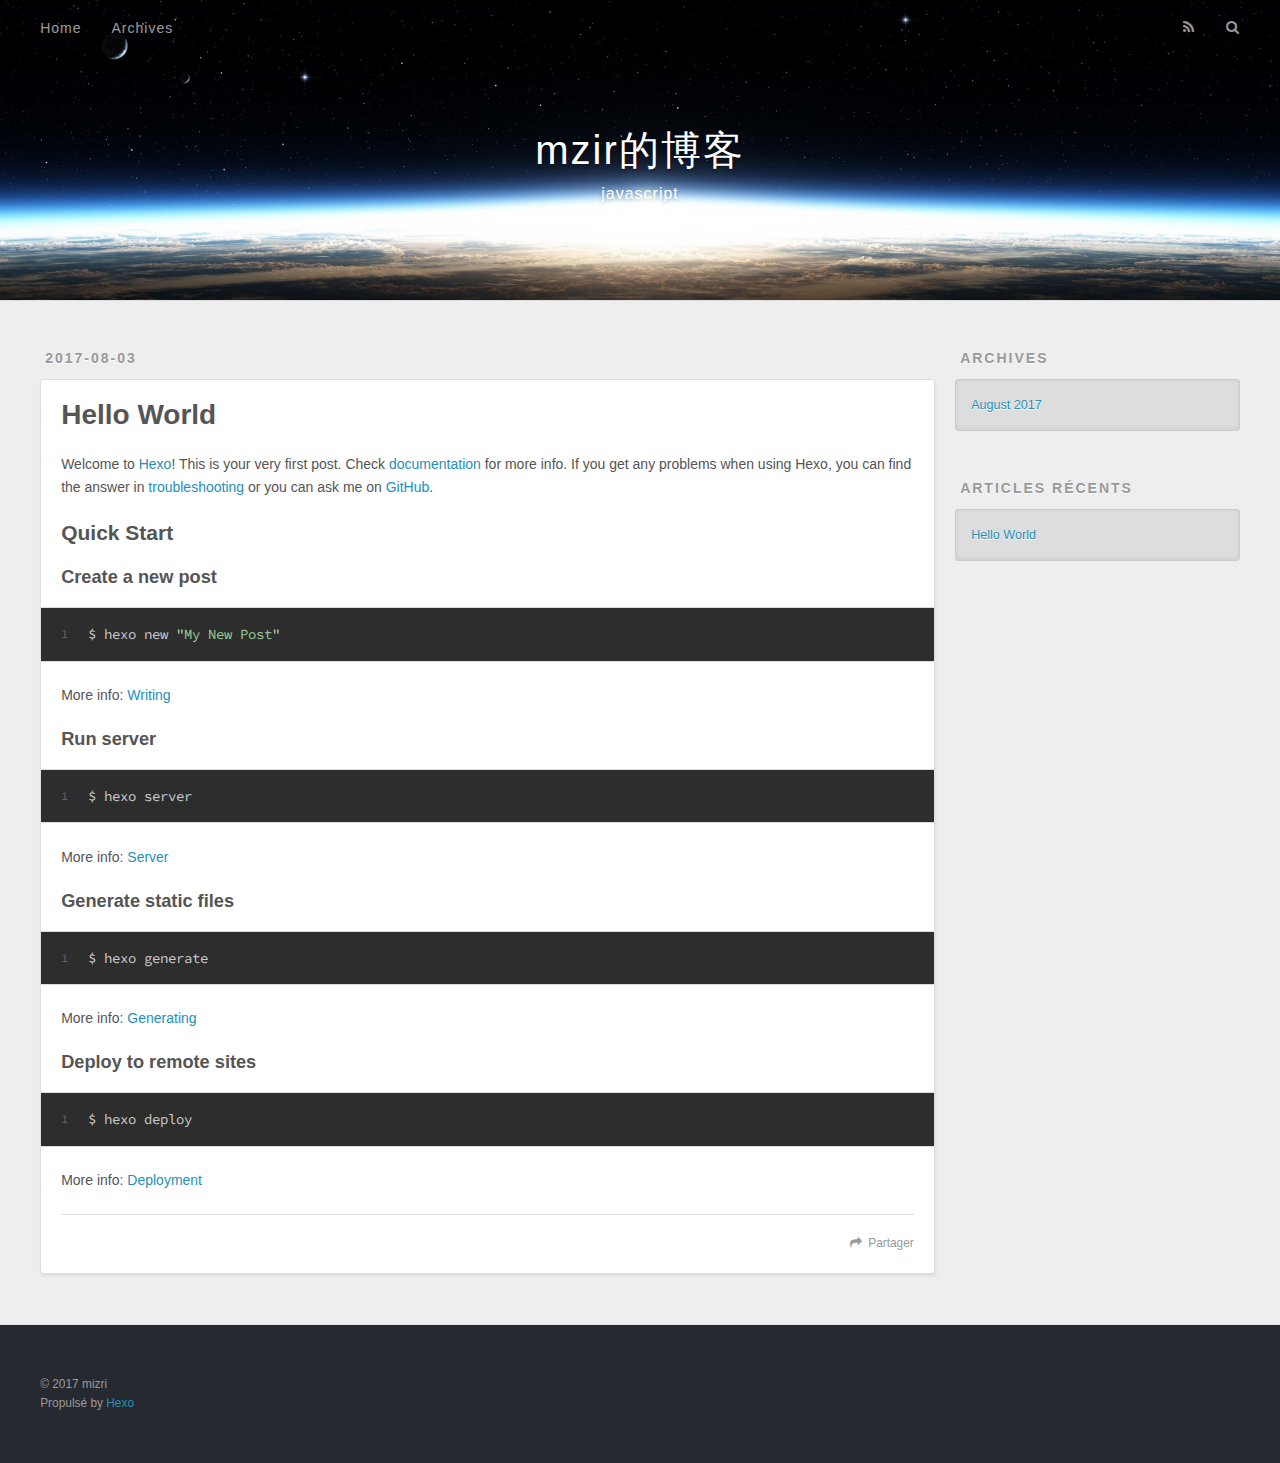
==== index.html @ 20a0f7bb "Site updated: 2017-08-03 16:33:37" ====
<!DOCTYPE html>
<html>
<head>
  <meta charset="utf-8">
  
  <title>mzir的博客</title>
  <meta name="viewport" content="width=device-width, initial-scale=1, maximum-scale=1">
  <meta name="description" content="html javascript css">
<meta property="og:type" content="website">
<meta property="og:title" content="mzir的博客">
<meta property="og:url" content="http://yoursite.com/index.html">
<meta property="og:site_name" content="mzir的博客">
<meta property="og:description" content="html javascript css">
<meta name="twitter:card" content="summary">
<meta name="twitter:title" content="mzir的博客">
<meta name="twitter:description" content="html javascript css">
  
    <link rel="alternate" href="/atom.xml" title="mzir的博客" type="application/atom+xml">
  
  
    <link rel="icon" href="/favicon.png">
  
  
    <link href="//fonts.googleapis.com/css?family=Source+Code+Pro" rel="stylesheet" type="text/css">
  
  <link rel="stylesheet" href="/css/style.css">
  

</head>

<body>
  <div id="container">
    <div id="wrap">
      <header id="header">
  <div id="banner"></div>
  <div id="header-outer" class="outer">
    <div id="header-title" class="inner">
      <h1 id="logo-wrap">
        <a href="/" id="logo">mzir的博客</a>
      </h1>
      
        <h2 id="subtitle-wrap">
          <a href="/" id="subtitle">javascript</a>
        </h2>
      
    </div>
    <div id="header-inner" class="inner">
      <nav id="main-nav">
        <a id="main-nav-toggle" class="nav-icon"></a>
        
          <a class="main-nav-link" href="/">Home</a>
        
          <a class="main-nav-link" href="/archives">Archives</a>
        
      </nav>
      <nav id="sub-nav">
        
          <a id="nav-rss-link" class="nav-icon" href="/atom.xml" title="Flux RSS"></a>
        
        <a id="nav-search-btn" class="nav-icon" title="Rechercher"></a>
      </nav>
      <div id="search-form-wrap">
        <form action="//google.com/search" method="get" accept-charset="UTF-8" class="search-form"><input type="search" name="q" class="search-form-input" placeholder="Search"><button type="submit" class="search-form-submit">&#xF002;</button><input type="hidden" name="sitesearch" value="http://yoursite.com"></form>
      </div>
    </div>
  </div>
</header>
      <div class="outer">
        <section id="main">
  
    <article id="post-hello-world" class="article article-type-post" itemscope itemprop="blogPost">
  <div class="article-meta">
    <a href="/2017/08/03/hello-world/" class="article-date">
  <time datetime="2017-08-03T08:25:22.840Z" itemprop="datePublished">2017-08-03</time>
</a>
    
  </div>
  <div class="article-inner">
    
    
      <header class="article-header">
        
  
    <h1 itemprop="name">
      <a class="article-title" href="/2017/08/03/hello-world/">Hello World</a>
    </h1>
  

      </header>
    
    <div class="article-entry" itemprop="articleBody">
      
        <p>Welcome to <a href="https://hexo.io/" target="_blank" rel="external">Hexo</a>! This is your very first post. Check <a href="https://hexo.io/docs/" target="_blank" rel="external">documentation</a> for more info. If you get any problems when using Hexo, you can find the answer in <a href="https://hexo.io/docs/troubleshooting.html" target="_blank" rel="external">troubleshooting</a> or you can ask me on <a href="https://github.com/hexojs/hexo/issues" target="_blank" rel="external">GitHub</a>.</p>
<h2 id="Quick-Start"><a href="#Quick-Start" class="headerlink" title="Quick Start"></a>Quick Start</h2><h3 id="Create-a-new-post"><a href="#Create-a-new-post" class="headerlink" title="Create a new post"></a>Create a new post</h3><figure class="highlight bash"><table><tr><td class="gutter"><pre><div class="line">1</div></pre></td><td class="code"><pre><div class="line">$ hexo new <span class="string">"My New Post"</span></div></pre></td></tr></table></figure>
<p>More info: <a href="https://hexo.io/docs/writing.html" target="_blank" rel="external">Writing</a></p>
<h3 id="Run-server"><a href="#Run-server" class="headerlink" title="Run server"></a>Run server</h3><figure class="highlight bash"><table><tr><td class="gutter"><pre><div class="line">1</div></pre></td><td class="code"><pre><div class="line">$ hexo server</div></pre></td></tr></table></figure>
<p>More info: <a href="https://hexo.io/docs/server.html" target="_blank" rel="external">Server</a></p>
<h3 id="Generate-static-files"><a href="#Generate-static-files" class="headerlink" title="Generate static files"></a>Generate static files</h3><figure class="highlight bash"><table><tr><td class="gutter"><pre><div class="line">1</div></pre></td><td class="code"><pre><div class="line">$ hexo generate</div></pre></td></tr></table></figure>
<p>More info: <a href="https://hexo.io/docs/generating.html" target="_blank" rel="external">Generating</a></p>
<h3 id="Deploy-to-remote-sites"><a href="#Deploy-to-remote-sites" class="headerlink" title="Deploy to remote sites"></a>Deploy to remote sites</h3><figure class="highlight bash"><table><tr><td class="gutter"><pre><div class="line">1</div></pre></td><td class="code"><pre><div class="line">$ hexo deploy</div></pre></td></tr></table></figure>
<p>More info: <a href="https://hexo.io/docs/deployment.html" target="_blank" rel="external">Deployment</a></p>

      
    </div>
    <footer class="article-footer">
      <a data-url="http://yoursite.com/2017/08/03/hello-world/" data-id="cj5w6ov7m0000nsv0r74g2zjx" class="article-share-link">Partager</a>
      
      
    </footer>
  </div>
  
</article>


  

</section>
        
          <aside id="sidebar">
  
    

  
    

  
    
  
    
  <div class="widget-wrap">
    <h3 class="widget-title">Archives</h3>
    <div class="widget">
      <ul class="archive-list"><li class="archive-list-item"><a class="archive-list-link" href="/archives/2017/08/">August 2017</a></li></ul>
    </div>
  </div>


  
    
  <div class="widget-wrap">
    <h3 class="widget-title">Articles récents</h3>
    <div class="widget">
      <ul>
        
          <li>
            <a href="/2017/08/03/hello-world/">Hello World</a>
          </li>
        
      </ul>
    </div>
  </div>

  
</aside>
        
      </div>
      <footer id="footer">
  
  <div class="outer">
    <div id="footer-info" class="inner">
      &copy; 2017 mizri<br>
      Propulsé by <a href="http://hexo.io/" target="_blank">Hexo</a>
    </div>
  </div>
</footer>
    </div>
    <nav id="mobile-nav">
  
    <a href="/" class="mobile-nav-link">Home</a>
  
    <a href="/archives" class="mobile-nav-link">Archives</a>
  
</nav>
    

<script src="//ajax.googleapis.com/ajax/libs/jquery/2.0.3/jquery.min.js"></script>


  <link rel="stylesheet" href="/fancybox/jquery.fancybox.css">
  <script src="/fancybox/jquery.fancybox.pack.js"></script>


<script src="/js/script.js"></script>

  </div>
</body>
</html>
---- css/style.css ----
body {
  width: 100%;
}
body:before,
body:after {
  content: "";
  display: table;
}
body:after {
  clear: both;
}
html,
body,
div,
span,
applet,
object,
iframe,
h1,
h2,
h3,
h4,
h5,
h6,
p,
blockquote,
pre,
a,
abbr,
acronym,
address,
big,
cite,
code,
del,
dfn,
em,
img,
ins,
kbd,
q,
s,
samp,
small,
strike,
strong,
sub,
sup,
tt,
var,
dl,
dt,
dd,
ol,
ul,
li,
fieldset,
form,
label,
legend,
table,
caption,
tbody,
tfoot,
thead,
tr,
th,
td {
  margin: 0;
  padding: 0;
  border: 0;
  outline: 0;
  font-weight: inherit;
  font-style: inherit;
  font-family: inherit;
  font-size: 100%;
  vertical-align: baseline;
}
body {
  line-height: 1;
  color: #000;
  background: #fff;
}
ol,
ul {
  list-style: none;
}
table {
  border-collapse: separate;
  border-spacing: 0;
  vertical-align: middle;
}
caption,
th,
td {
  text-align: left;
  font-weight: normal;
  vertical-align: middle;
}
a img {
  border: none;
}
input,
button {
  margin: 0;
  padding: 0;
}
input::-moz-focus-inner,
button::-moz-focus-inner {
  border: 0;
  padding: 0;
}
@font-face {
  font-family: FontAwesome;
  font-style: normal;
  font-weight: normal;
  src: url("fonts/fontawesome-webfont.eot?v=#4.0.3");
  src: url("fonts/fontawesome-webfont.eot?#iefix&v=#4.0.3") format("embedded-opentype"), url("fonts/fontawesome-webfont.woff?v=#4.0.3") format("woff"), url("fonts/fontawesome-webfont.ttf?v=#4.0.3") format("truetype"), url("fonts/fontawesome-webfont.svg#fontawesomeregular?v=#4.0.3") format("svg");
}
html,
body,
#container {
  height: 100%;
}
body {
  background: #eee;
  font: 14px "Helvetica Neue", Helvetica, Arial, sans-serif;
  -webkit-text-size-adjust: 100%;
}
.outer {
  max-width: 1220px;
  margin: 0 auto;
  padding: 0 20px;
}
.outer:before,
.outer:after {
  content: "";
  display: table;
}
.outer:after {
  clear: both;
}
.inner {
  display: inline;
  float: left;
  width: 98.33333333333333%;
  margin: 0 0.833333333333333%;
}
.left,
.alignleft {
  float: left;
}
.right,
.alignright {
  float: right;
}
.clear {
  clear: both;
}
#container {
  position: relative;
}
.mobile-nav-on {
  overflow: hidden;
}
#wrap {
  height: 100%;
  width: 100%;
  position: absolute;
  top: 0;
  left: 0;
  -webkit-transition: 0.2s ease-out;
  -moz-transition: 0.2s ease-out;
  -ms-transition: 0.2s ease-out;
  transition: 0.2s ease-out;
  z-index: 1;
  background: #eee;
}
.mobile-nav-on #wrap {
  left: 280px;
}
@media screen and (min-width: 768px) {
  #main {
    display: inline;
    float: left;
    width: 73.33333333333333%;
    margin: 0 0.833333333333333%;
  }
}
.article-date,
.article-category-link,
.archive-year,
.widget-title {
  text-decoration: none;
  text-transform: uppercase;
  letter-spacing: 2px;
  color: #999;
  margin-bottom: 1em;
  margin-left: 5px;
  line-height: 1em;
  text-shadow: 0 1px #fff;
  font-weight: bold;
}
.article-inner,
.archive-article-inner {
  background: #fff;
  -webkit-box-shadow: 1px 2px 3px #ddd;
  box-shadow: 1px 2px 3px #ddd;
  border: 1px solid #ddd;
  border-radius: 3px;
}
.article-entry h1,
.widget h1 {
  font-size: 2em;
}
.article-entry h2,
.widget h2 {
  font-size: 1.5em;
}
.article-entry h3,
.widget h3 {
  font-size: 1.3em;
}
.article-entry h4,
.widget h4 {
  font-size: 1.2em;
}
.article-entry h5,
.widget h5 {
  font-size: 1em;
}
.article-entry h6,
.widget h6 {
  font-size: 1em;
  color: #999;
}
.article-entry hr,
.widget hr {
  border: 1px dashed #ddd;
}
.article-entry strong,
.widget strong {
  font-weight: bold;
}
.article-entry em,
.widget em,
.article-entry cite,
.widget cite {
  font-style: italic;
}
.article-entry sup,
.widget sup,
.article-entry sub,
.widget sub {
  font-size: 0.75em;
  line-height: 0;
  position: relative;
  vertical-align: baseline;
}
.article-entry sup,
.widget sup {
  top: -0.5em;
}
.article-entry sub,
.widget sub {
  bottom: -0.2em;
}
.article-entry small,
.widget small {
  font-size: 0.85em;
}
.article-entry acronym,
.widget acronym,
.article-entry abbr,
.widget abbr {
  border-bottom: 1px dotted;
}
.article-entry ul,
.widget ul,
.article-entry ol,
.widget ol,
.article-entry dl,
.widget dl {
  margin: 0 20px;
  line-height: 1.6em;
}
.article-entry ul ul,
.widget ul ul,
.article-entry ol ul,
.widget ol ul,
.article-entry ul ol,
.widget ul ol,
.article-entry ol ol,
.widget ol ol {
  margin-top: 0;
  margin-bottom: 0;
}
.article-entry ul,
.widget ul {
  list-style: disc;
}
.article-entry ol,
.widget ol {
  list-style: decimal;
}
.article-entry dt,
.widget dt {
  font-weight: bold;
}
#header {
  height: 300px;
  position: relative;
  border-bottom: 1px solid #ddd;
}
#header:before,
#header:after {
  content: "";
  position: absolute;
  left: 0;
  right: 0;
  height: 40px;
}
#header:before {
  top: 0;
  background: -webkit-linear-gradient(rgba(0,0,0,0.2), transparent);
  background: -moz-linear-gradient(rgba(0,0,0,0.2), transparent);
  background: -ms-linear-gradient(rgba(0,0,0,0.2), transparent);
  background: linear-gradient(rgba(0,0,0,0.2), transparent);
}
#header:after {
  bottom: 0;
  background: -webkit-linear-gradient(transparent, rgba(0,0,0,0.2));
  background: -moz-linear-gradient(transparent, rgba(0,0,0,0.2));
  background: -ms-linear-gradient(transparent, rgba(0,0,0,0.2));
  background: linear-gradient(transparent, rgba(0,0,0,0.2));
}
#header-outer {
  height: 100%;
  position: relative;
}
#header-inner {
  position: relative;
  overflow: hidden;
}
#banner {
  position: absolute;
  top: 0;
  left: 0;
  width: 100%;
  height: 100%;
  background: url("images/banner.jpg") center #000;
  -webkit-background-size: cover;
  -moz-background-size: cover;
  background-size: cover;
  z-index: -1;
}
#header-title {
  text-align: center;
  height: 40px;
  position: absolute;
  top: 50%;
  left: 0;
  margin-top: -20px;
}
#logo,
#subtitle {
  text-decoration: none;
  color: #fff;
  font-weight: 300;
  text-shadow: 0 1px 4px rgba(0,0,0,0.3);
}
#logo {
  font-size: 40px;
  line-height: 40px;
  letter-spacing: 2px;
}
#subtitle {
  font-size: 16px;
  line-height: 16px;
  letter-spacing: 1px;
}
#subtitle-wrap {
  margin-top: 16px;
}
#main-nav {
  float: left;
  margin-left: -15px;
}
.nav-icon,
.main-nav-link {
  float: left;
  color: #fff;
  opacity: 0.6;
  text-decoration: none;
  text-shadow: 0 1px rgba(0,0,0,0.2);
  -webkit-transition: opacity 0.2s;
  -moz-transition: opacity 0.2s;
  -ms-transition: opacity 0.2s;
  transition: opacity 0.2s;
  display: block;
  padding: 20px 15px;
}
.nav-icon:hover,
.main-nav-link:hover {
  opacity: 1;
}
.nav-icon {
  font-family: FontAwesome;
  text-align: center;
  font-size: 14px;
  width: 14px;
  height: 14px;
  padding: 20px 15px;
  position: relative;
  cursor: pointer;
}
.main-nav-link {
  font-weight: 300;
  letter-spacing: 1px;
}
@media screen and (max-width: 479px) {
  .main-nav-link {
    display: none;
  }
}
#main-nav-toggle {
  display: none;
}
#main-nav-toggle:before {
  content: "\f0c9";
}
@media screen and (max-width: 479px) {
  #main-nav-toggle {
    display: block;
  }
}
#sub-nav {
  float: right;
  margin-right: -15px;
}
#nav-rss-link:before {
  content: "\f09e";
}
#nav-search-btn:before {
  content: "\f002";
}
#search-form-wrap {
  position: absolute;
  top: 15px;
  width: 150px;
  height: 30px;
  right: -150px;
  opacity: 0;
  -webkit-transition: 0.2s ease-out;
  -moz-transition: 0.2s ease-out;
  -ms-transition: 0.2s ease-out;
  transition: 0.2s ease-out;
}
#search-form-wrap.on {
  opacity: 1;
  right: 0;
}
@media screen and (max-width: 479px) {
  #search-form-wrap {
    width: 100%;
    right: -100%;
  }
}
.search-form {
  position: absolute;
  top: 0;
  left: 0;
  right: 0;
  background: #fff;
  padding: 5px 15px;
  border-radius: 15px;
  -webkit-box-shadow: 0 0 10px rgba(0,0,0,0.3);
  box-shadow: 0 0 10px rgba(0,0,0,0.3);
}
.search-form-input {
  border: none;
  background: none;
  color: #555;
  width: 100%;
  font: 13px "Helvetica Neue", Helvetica, Arial, sans-serif;
  outline: none;
}
.search-form-input::-webkit-search-results-decoration,
.search-form-input::-webkit-search-cancel-button {
  -webkit-appearance: none;
}
.search-form-submit {
  position: absolute;
  top: 50%;
  right: 10px;
  margin-top: -7px;
  font: 13px FontAwesome;
  border: none;
  background: none;
  color: #bbb;
  cursor: pointer;
}
.search-form-submit:hover,
.search-form-submit:focus {
  color: #777;
}
.article {
  margin: 50px 0;
}
.article-inner {
  overflow: hidden;
}
.article-meta:before,
.article-meta:after {
  content: "";
  display: table;
}
.article-meta:after {
  clear: both;
}
.article-date {
  float: left;
}
.article-category {
  float: left;
  line-height: 1em;
  color: #ccc;
  text-shadow: 0 1px #fff;
  margin-left: 8px;
}
.article-category:before {
  content: "\2022";
}
.article-category-link {
  margin: 0 12px 1em;
}
.article-header {
  padding: 20px 20px 0;
}
.article-title {
  text-decoration: none;
  font-size: 2em;
  font-weight: bold;
  color: #555;
  line-height: 1.1em;
  -webkit-transition: color 0.2s;
  -moz-transition: color 0.2s;
  -ms-transition: color 0.2s;
  transition: color 0.2s;
}
a.article-title:hover {
  color: #258fb8;
}
.article-entry {
  color: #555;
  padding: 0 20px;
}
.article-entry:before,
.article-entry:after {
  content: "";
  display: table;
}
.article-entry:after {
  clear: both;
}
.article-entry p,
.article-entry table {
  line-height: 1.6em;
  margin: 1.6em 0;
}
.article-entry h1,
.article-entry h2,
.article-entry h3,
.article-entry h4,
.article-entry h5,
.article-entry h6 {
  font-weight: bold;
}
.article-entry h1,
.article-entry h2,
.article-entry h3,
.article-entry h4,
.article-entry h5,
.article-entry h6 {
  line-height: 1.1em;
  margin: 1.1em 0;
}
.article-entry a {
  color: #258fb8;
  text-decoration: none;
}
.article-entry a:hover {
  text-decoration: underline;
}
.article-entry ul,
.article-entry ol,
.article-entry dl {
  margin-top: 1.6em;
  margin-bottom: 1.6em;
}
.article-entry img,
.article-entry video {
  max-width: 100%;
  height: auto;
  display: block;
  margin: auto;
}
.article-entry iframe {
  border: none;
}
.article-entry table {
  width: 100%;
  border-collapse: collapse;
  border-spacing: 0;
}
.article-entry th {
  font-weight: bold;
  border-bottom: 3px solid #ddd;
  padding-bottom: 0.5em;
}
.article-entry td {
  border-bottom: 1px solid #ddd;
  padding: 10px 0;
}
.article-entry blockquote {
  font-family: Georgia, "Times New Roman", serif;
  font-size: 1.4em;
  margin: 1.6em 20px;
  text-align: center;
}
.article-entry blockquote footer {
  font-size: 14px;
  margin: 1.6em 0;
  font-family: "Helvetica Neue", Helvetica, Arial, sans-serif;
}
.article-entry blockquote footer cite:before {
  content: "—";
  padding: 0 0.5em;
}
.article-entry .pullquote {
  text-align: left;
  width: 45%;
  margin: 0;
}
.article-entry .pullquote.left {
  margin-left: 0.5em;
  margin-right: 1em;
}
.article-entry .pullquote.right {
  margin-right: 0.5em;
  margin-left: 1em;
}
.article-entry .caption {
  color: #999;
  display: block;
  font-size: 0.9em;
  margin-top: 0.5em;
  position: relative;
  text-align: center;
}
.article-entry .video-container {
  position: relative;
  padding-top: 56.25%;
  height: 0;
  overflow: hidden;
}
.article-entry .video-container iframe,
.article-entry .video-container object,
.article-entry .video-container embed {
  position: absolute;
  top: 0;
  left: 0;
  width: 100%;
  height: 100%;
  margin-top: 0;
}
.article-more-link a {
  display: inline-block;
  line-height: 1em;
  padding: 6px 15px;
  border-radius: 15px;
  background: #eee;
  color: #999;
  text-shadow: 0 1px #fff;
  text-decoration: none;
}
.article-more-link a:hover {
  background: #258fb8;
  color: #fff;
  text-decoration: none;
  text-shadow: 0 1px #1e7293;
}
.article-footer {
  font-size: 0.85em;
  line-height: 1.6em;
  border-top: 1px solid #ddd;
  padding-top: 1.6em;
  margin: 0 20px 20px;
}
.article-footer:before,
.article-footer:after {
  content: "";
  display: table;
}
.article-footer:after {
  clear: both;
}
.article-footer a {
  color: #999;
  text-decoration: none;
}
.article-footer a:hover {
  color: #555;
}
.article-tag-list-item {
  float: left;
  margin-right: 10px;
}
.article-tag-list-link:before {
  content: "#";
}
.article-comment-link {
  float: right;
}
.article-comment-link:before {
  content: "\f075";
  font-family: FontAwesome;
  padding-right: 8px;
}
.article-share-link {
  cursor: pointer;
  float: right;
  margin-left: 20px;
}
.article-share-link:before {
  content: "\f064";
  font-family: FontAwesome;
  padding-right: 6px;
}
#article-nav {
  position: relative;
}
#article-nav:before,
#article-nav:after {
  content: "";
  display: table;
}
#article-nav:after {
  clear: both;
}
@media screen and (min-width: 768px) {
  #article-nav {
    margin: 50px 0;
  }
  #article-nav:before {
    width: 8px;
    height: 8px;
    position: absolute;
    top: 50%;
    left: 50%;
    margin-top: -4px;
    margin-left: -4px;
    content: "";
    border-radius: 50%;
    background: #ddd;
    -webkit-box-shadow: 0 1px 2px #fff;
    box-shadow: 0 1px 2px #fff;
  }
}
.article-nav-link-wrap {
  text-decoration: none;
  text-shadow: 0 1px #fff;
  color: #999;
  -webkit-box-sizing: border-box;
  -moz-box-sizing: border-box;
  box-sizing: border-box;
  margin-top: 50px;
  text-align: center;
  display: block;
}
.article-nav-link-wrap:hover {
  color: #555;
}
@media screen and (min-width: 768px) {
  .article-nav-link-wrap {
    width: 50%;
    margin-top: 0;
  }
}
@media screen and (min-width: 768px) {
  #article-nav-newer {
    float: left;
    text-align: right;
    padding-right: 20px;
  }
}
@media screen and (min-width: 768px) {
  #article-nav-older {
    float: right;
    text-align: left;
    padding-left: 20px;
  }
}
.article-nav-caption {
  text-transform: uppercase;
  letter-spacing: 2px;
  color: #ddd;
  line-height: 1em;
  font-weight: bold;
}
#article-nav-newer .article-nav-caption {
  margin-right: -2px;
}
.article-nav-title {
  font-size: 0.85em;
  line-height: 1.6em;
  margin-top: 0.5em;
}
.article-share-box {
  position: absolute;
  display: none;
  background: #fff;
  -webkit-box-shadow: 1px 2px 10px rgba(0,0,0,0.2);
  box-shadow: 1px 2px 10px rgba(0,0,0,0.2);
  border-radius: 3px;
  margin-left: -145px;
  overflow: hidden;
  z-index: 1;
}
.article-share-box.on {
  display: block;
}
.article-share-input {
  width: 100%;
  background: none;
  -webkit-box-sizing: border-box;
  -moz-box-sizing: border-box;
  box-sizing: border-box;
  font: 14px "Helvetica Neue", Helvetica, Arial, sans-serif;
  padding: 0 15px;
  color: #555;
  outline: none;
  border: 1px solid #ddd;
  border-radius: 3px 3px 0 0;
  height: 36px;
  line-height: 36px;
}
.article-share-links {
  background: #eee;
}
.article-share-links:before,
.article-share-links:after {
  content: "";
  display: table;
}
.article-share-links:after {
  clear: both;
}
.article-share-twitter,
.article-share-facebook,
.article-share-pinterest,
.article-share-google {
  width: 50px;
  height: 36px;
  display: block;
  float: left;
  position: relative;
  color: #999;
  text-shadow: 0 1px #fff;
}
.article-share-twitter:before,
.article-share-facebook:before,
.article-share-pinterest:before,
.article-share-google:before {
  font-size: 20px;
  font-family: FontAwesome;
  width: 20px;
  height: 20px;
  position: absolute;
  top: 50%;
  left: 50%;
  margin-top: -10px;
  margin-left: -10px;
  text-align: center;
}
.article-share-twitter:hover,
.article-share-facebook:hover,
.article-share-pinterest:hover,
.article-share-google:hover {
  color: #fff;
}
.article-share-twitter:before {
  content: "\f099";
}
.article-share-twitter:hover {
  background: #00aced;
  text-shadow: 0 1px #008abe;
}
.article-share-facebook:before {
  content: "\f09a";
}
.article-share-facebook:hover {
  background: #3b5998;
  text-shadow: 0 1px #2f477a;
}
.article-share-pinterest:before {
  content: "\f0d2";
}
.article-share-pinterest:hover {
  background: #cb2027;
  text-shadow: 0 1px #a21a1f;
}
.article-share-google:before {
  content: "\f0d5";
}
.article-share-google:hover {
  background: #dd4b39;
  text-shadow: 0 1px #be3221;
}
.article-gallery {
  background: #000;
  position: relative;
}
.article-gallery-photos {
  position: relative;
  overflow: hidden;
}
.article-gallery-img {
  display: none;
  max-width: 100%;
}
.article-gallery-img:first-child {
  display: block;
}
.article-gallery-img.loaded {
  position: absolute;
  display: block;
}
.article-gallery-img img {
  display: block;
  max-width: 100%;
  margin: 0 auto;
}
#comments {
  background: #fff;
  -webkit-box-shadow: 1px 2px 3px #ddd;
  box-shadow: 1px 2px 3px #ddd;
  padding: 20px;
  border: 1px solid #ddd;
  border-radius: 3px;
  margin: 50px 0;
}
#comments a {
  color: #258fb8;
}
.archives-wrap {
  margin: 50px 0;
}
.archives:before,
.archives:after {
  content: "";
  display: table;
}
.archives:after {
  clear: both;
}
.archive-year-wrap {
  margin-bottom: 1em;
}
.archives {
  -webkit-column-gap: 10px;
  -moz-column-gap: 10px;
  column-gap: 10px;
}
@media screen and (min-width: 480px) and (max-width: 767px) {
  .archives {
    -webkit-column-count: 2;
    -moz-column-count: 2;
    column-count: 2;
  }
}
@media screen and (min-width: 768px) {
  .archives {
    -webkit-column-count: 3;
    -moz-column-count: 3;
    column-count: 3;
  }
}
.archive-article {
  -webkit-column-break-inside: avoid;
  page-break-inside: avoid;
  overflow: hidden;
  break-inside: avoid-column;
}
.archive-article-inner {
  padding: 10px;
  margin-bottom: 15px;
}
.archive-article-title {
  text-decoration: none;
  font-weight: bold;
  color: #555;
  -webkit-transition: color 0.2s;
  -moz-transition: color 0.2s;
  -ms-transition: color 0.2s;
  transition: color 0.2s;
  line-height: 1.6em;
}
.archive-article-title:hover {
  color: #258fb8;
}
.archive-article-footer {
  margin-top: 1em;
}
.archive-article-date {
  color: #999;
  text-decoration: none;
  font-size: 0.85em;
  line-height: 1em;
  margin-bottom: 0.5em;
  display: block;
}
#page-nav {
  margin: 50px auto;
  background: #fff;
  -webkit-box-shadow: 1px 2px 3px #ddd;
  box-shadow: 1px 2px 3px #ddd;
  border: 1px solid #ddd;
  border-radius: 3px;
  text-align: center;
  color: #999;
  overflow: hidden;
}
#page-nav:before,
#page-nav:after {
  content: "";
  display: table;
}
#page-nav:after {
  clear: both;
}
#page-nav a,
#page-nav span {
  padding: 10px 20px;
  line-height: 1;
  height: 2ex;
}
#page-nav a {
  color: #999;
  text-decoration: none;
}
#page-nav a:hover {
  background: #999;
  color: #fff;
}
#page-nav .prev {
  float: left;
}
#page-nav .next {
  float: right;
}
#page-nav .page-number {
  display: inline-block;
}
@media screen and (max-width: 479px) {
  #page-nav .page-number {
    display: none;
  }
}
#page-nav .current {
  color: #555;
  font-weight: bold;
}
#page-nav .space {
  color: #ddd;
}
#footer {
  background: #262a30;
  padding: 50px 0;
  border-top: 1px solid #ddd;
  color: #999;
}
#footer a {
  color: #258fb8;
  text-decoration: none;
}
#footer a:hover {
  text-decoration: underline;
}
#footer-info {
  line-height: 1.6em;
  font-size: 0.85em;
}
.article-entry pre,
.article-entry .highlight {
  background: #2d2d2d;
  margin: 0 -20px;
  padding: 15px 20px;
  border-style: solid;
  border-color: #ddd;
  border-width: 1px 0;
  overflow: auto;
  color: #ccc;
  line-height: 22.400000000000002px;
}
.article-entry .highlight .gutter pre,
.article-entry .gist .gist-file .gist-data .line-numbers {
  color: #666;
  font-size: 0.85em;
}
.article-entry pre,
.article-entry code {
  font-family: "Source Code Pro", Consolas, Monaco, Menlo, Consolas, monospace;
}
.article-entry code {
  background: #eee;
  text-shadow: 0 1px #fff;
  padding: 0 0.3em;
}
.article-entry pre code {
  background: none;
  text-shadow: none;
  padding: 0;
}
.article-entry .highlight pre {
  border: none;
  margin: 0;
  padding: 0;
}
.article-entry .highlight table {
  margin: 0;
  width: auto;
}
.article-entry .highlight td {
  border: none;
  padding: 0;
}
.article-entry .highlight figcaption {
  font-size: 0.85em;
  color: #999;
  line-height: 1em;
  margin-bottom: 1em;
}
.article-entry .highlight figcaption:before,
.article-entry .highlight figcaption:after {
  content: "";
  display: table;
}
.article-entry .highlight figcaption:after {
  clear: both;
}
.article-entry .highlight figcaption a {
  float: right;
}
.article-entry .highlight .gutter pre {
  text-align: right;
  padding-right: 20px;
}
.article-entry .highlight .line {
  height: 22.400000000000002px;
}
.article-entry .highlight .line.marked {
  background: #515151;
}
.article-entry .gist {
  margin: 0 -20px;
  border-style: solid;
  border-color: #ddd;
  border-width: 1px 0;
  background: #2d2d2d;
  padding: 15px 20px 15px 0;
}
.article-entry .gist .gist-file {
  border: none;
  font-family: "Source Code Pro", Consolas, Monaco, Menlo, Consolas, monospace;
  margin: 0;
}
.article-entry .gist .gist-file .gist-data {
  background: none;
  border: none;
}
.article-entry .gist .gist-file .gist-data .line-numbers {
  background: none;
  border: none;
  padding: 0 20px 0 0;
}
.article-entry .gist .gist-file .gist-data .line-data {
  padding: 0 !important;
}
.article-entry .gist .gist-file .highlight {
  margin: 0;
  padding: 0;
  border: none;
}
.article-entry .gist .gist-file .gist-meta {
  background: #2d2d2d;
  color: #999;
  font: 0.85em "Helvetica Neue", Helvetica, Arial, sans-serif;
  text-shadow: 0 0;
  padding: 0;
  margin-top: 1em;
  margin-left: 20px;
}
.article-entry .gist .gist-file .gist-meta a {
  color: #258fb8;
  font-weight: normal;
}
.article-entry .gist .gist-file .gist-meta a:hover {
  text-decoration: underline;
}
pre .comment,
pre .title {
  color: #999;
}
pre .variable,
pre .attribute,
pre .tag,
pre .regexp,
pre .ruby .constant,
pre .xml .tag .title,
pre .xml .pi,
pre .xml .doctype,
pre .html .doctype,
pre .css .id,
pre .css .class,
pre .css .pseudo {
  color: #f2777a;
}
pre .number,
pre .preprocessor,
pre .built_in,
pre .literal,
pre .params,
pre .constant {
  color: #f99157;
}
pre .class,
pre .ruby .class .title,
pre .css .rules .attribute {
  color: #9c9;
}
pre .string,
pre .value,
pre .inheritance,
pre .header,
pre .ruby .symbol,
pre .xml .cdata {
  color: #9c9;
}
pre .css .hexcolor {
  color: #6cc;
}
pre .function,
pre .python .decorator,
pre .python .title,
pre .ruby .function .title,
pre .ruby .title .keyword,
pre .perl .sub,
pre .javascript .title,
pre .coffeescript .title {
  color: #69c;
}
pre .keyword,
pre .javascript .function {
  color: #c9c;
}
@media screen and (max-width: 479px) {
  #mobile-nav {
    position: absolute;
    top: 0;
    left: 0;
    width: 280px;
    height: 100%;
    background: #191919;
    border-right: 1px solid #fff;
  }
}
@media screen and (max-width: 479px) {
  .mobile-nav-link {
    display: block;
    color: #999;
    text-decoration: none;
    padding: 15px 20px;
    font-weight: bold;
  }
  .mobile-nav-link:hover {
    color: #fff;
  }
}
@media screen and (min-width: 768px) {
  #sidebar {
    display: inline;
    float: left;
    width: 23.333333333333332%;
    margin: 0 0.833333333333333%;
  }
}
.widget-wrap {
  margin: 50px 0;
}
.widget {
  color: #777;
  text-shadow: 0 1px #fff;
  background: #ddd;
  -webkit-box-shadow: 0 -1px 4px #ccc inset;
  box-shadow: 0 -1px 4px #ccc inset;
  border: 1px solid #ccc;
  padding: 15px;
  border-radius: 3px;
}
.widget a {
  color: #258fb8;
  text-decoration: none;
}
.widget a:hover {
  text-decoration: underline;
}
.widget ul ul,
.widget ol ul,
.widget dl ul,
.widget ul ol,
.widget ol ol,
.widget dl ol,
.widget ul dl,
.widget ol dl,
.widget dl dl {
  margin-left: 15px;
  list-style: disc;
}
.widget {
  line-height: 1.6em;
  word-wrap: break-word;
  font-size: 0.9em;
}
.widget ul,
.widget ol {
  list-style: none;
  margin: 0;
}
.widget ul ul,
.widget ol ul,
.widget ul ol,
.widget ol ol {
  margin: 0 20px;
}
.widget ul ul,
.widget ol ul {
  list-style: disc;
}
.widget ul ol,
.widget ol ol {
  list-style: decimal;
}
.category-list-count,
.tag-list-count,
.archive-list-count {
  padding-left: 5px;
  color: #999;
  font-size: 0.85em;
}
.category-list-count:before,
.tag-list-count:before,
.archive-list-count:before {
  content: "(";
}
.category-list-count:after,
.tag-list-count:after,
.archive-list-count:after {
  content: ")";
}
.tagcloud a {
  margin-right: 5px;
  display: inline-block;
}
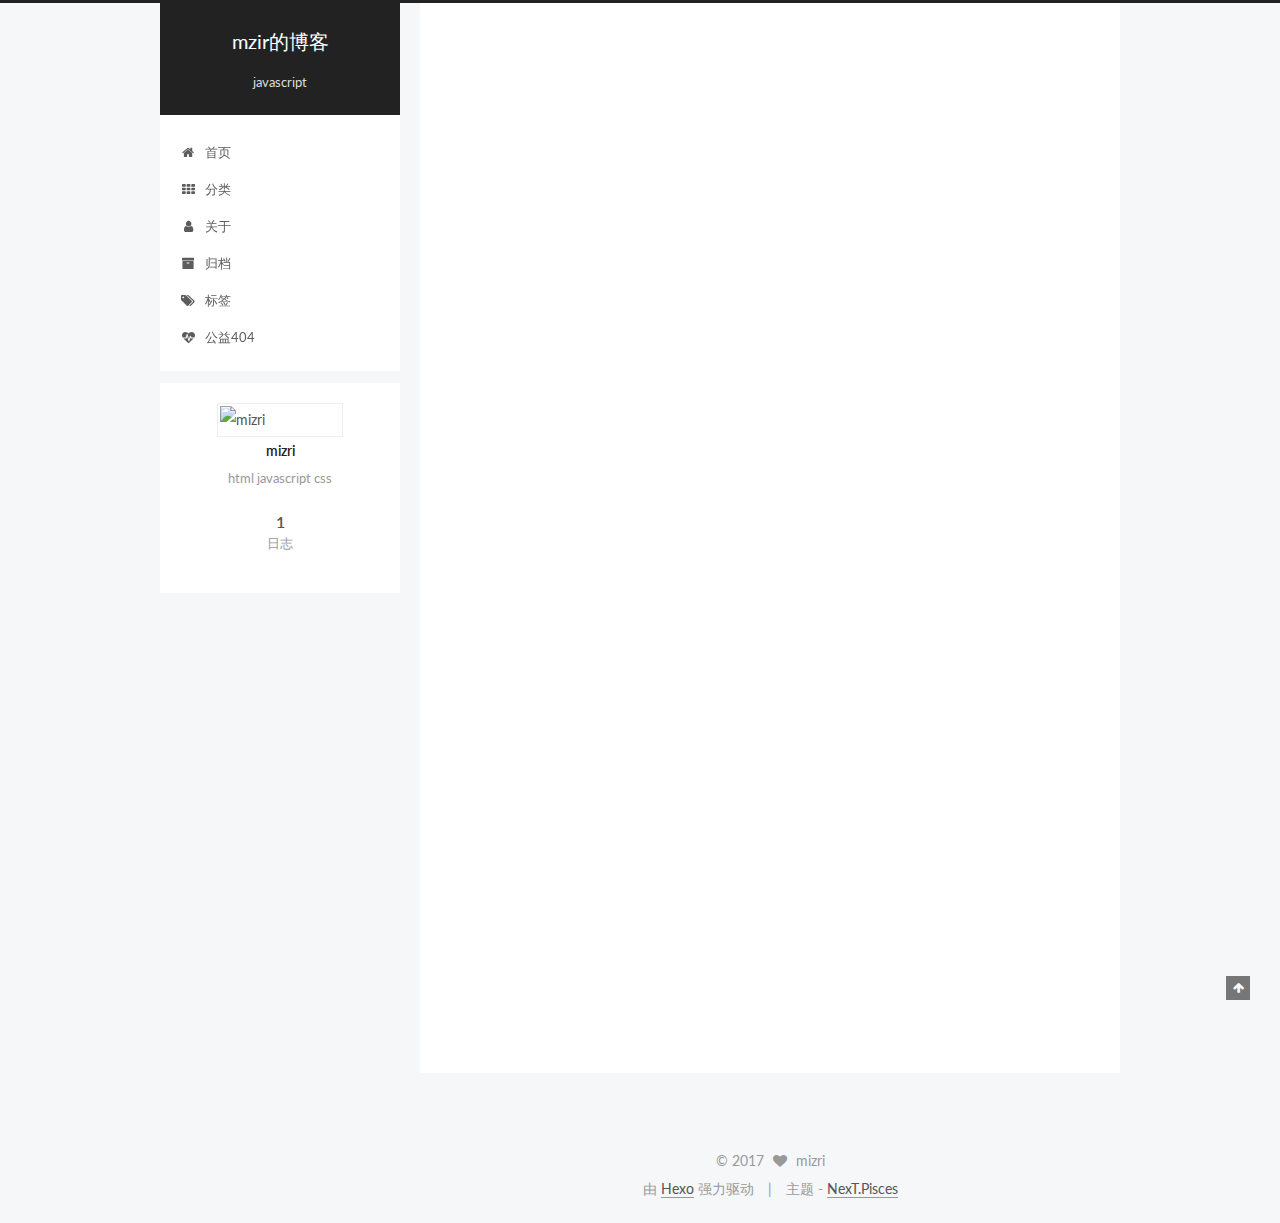
==== commit cc46ed8a: "Site updated: 2017-08-03 21:18:26" ====
--- a/index.html
+++ b/index.html
@@ -1,96 +1,370 @@
 <!DOCTYPE html>
-<html>
+
+
+
+  
+
+
+<html class="theme-next pisces use-motion" lang="zh-Hans">
 <head>
-  <meta charset="utf-8">
-  
-  <title>mzir的博客</title>
-  <meta name="viewport" content="width=device-width, initial-scale=1, maximum-scale=1">
-  <meta name="description" content="html javascript css">
+  <meta charset="UTF-8"/>
+<meta http-equiv="X-UA-Compatible" content="IE=edge" />
+<meta name="viewport" content="width=device-width, initial-scale=1, maximum-scale=1"/>
+<meta name="theme-color" content="#222">
+
+
+
+
+
+
+
+
+
+<meta http-equiv="Cache-Control" content="no-transform" />
+<meta http-equiv="Cache-Control" content="no-siteapp" />
+
+
+
+
+
+
+
+
+
+
+
+
+
+
+
+  
+  
+  <link href="/lib/fancybox/source/jquery.fancybox.css?v=2.1.5" rel="stylesheet" type="text/css" />
+
+
+
+
+  
+  
+  
+  
+
+  
+    
+    
+  
+
+  
+
+  
+
+  
+
+  
+
+  
+    
+    
+    <link href="//fonts.googleapis.com/css?family=Lato:300,300italic,400,400italic,700,700italic&subset=latin,latin-ext" rel="stylesheet" type="text/css">
+  
+
+
+
+
+
+
+<link href="/lib/font-awesome/css/font-awesome.min.css?v=4.6.2" rel="stylesheet" type="text/css" />
+
+<link href="/css/main.css?v=5.1.2" rel="stylesheet" type="text/css" />
+
+
+  <meta name="keywords" content="Hexo, NexT" />
+
+
+
+
+
+
+
+
+  <link rel="shortcut icon" type="image/x-icon" href="/favicon.ico?v=5.1.2" />
+
+
+
+
+
+
+<meta name="description" content="html javascript css">
 <meta property="og:type" content="website">
 <meta property="og:title" content="mzir的博客">
 <meta property="og:url" content="http://yoursite.com/index.html">
 <meta property="og:site_name" content="mzir的博客">
 <meta property="og:description" content="html javascript css">
+<meta property="og:locale" content="zh-Hans">
 <meta name="twitter:card" content="summary">
 <meta name="twitter:title" content="mzir的博客">
 <meta name="twitter:description" content="html javascript css">
-  
-    <link rel="alternate" href="/atom.xml" title="mzir的博客" type="application/atom+xml">
-  
-  
-    <link rel="icon" href="/favicon.png">
-  
-  
-    <link href="//fonts.googleapis.com/css?family=Source+Code+Pro" rel="stylesheet" type="text/css">
-  
-  <link rel="stylesheet" href="/css/style.css">
-  
+
+
+
+<script type="text/javascript" id="hexo.configurations">
+  var NexT = window.NexT || {};
+  var CONFIG = {
+    root: '/',
+    scheme: 'Pisces',
+    sidebar: {"position":"left","display":"post","offset":12,"offset_float":12,"b2t":false,"scrollpercent":false,"onmobile":false},
+    fancybox: true,
+    tabs: true,
+    motion: true,
+    duoshuo: {
+      userId: '0',
+      author: '博主'
+    },
+    algolia: {
+      applicationID: '',
+      apiKey: '',
+      indexName: '',
+      hits: {"per_page":10},
+      labels: {"input_placeholder":"Search for Posts","hits_empty":"We didn't find any results for the search: ${query}","hits_stats":"${hits} results found in ${time} ms"}
+    }
+  };
+</script>
+
+
+
+  <link rel="canonical" href="http://yoursite.com/"/>
+
+
+
+
+
+  <title>mzir的博客</title>
+  
+
+
+
+
+
+
+
+
+
+
+
+
+
 
 </head>
 
-<body>
-  <div id="container">
-    <div id="wrap">
-      <header id="header">
-  <div id="banner"></div>
-  <div id="header-outer" class="outer">
-    <div id="header-title" class="inner">
-      <h1 id="logo-wrap">
-        <a href="/" id="logo">mzir的博客</a>
-      </h1>
-      
-        <h2 id="subtitle-wrap">
-          <a href="/" id="subtitle">javascript</a>
-        </h2>
-      
+<body itemscope itemtype="http://schema.org/WebPage" lang="zh-Hans">
+
+  
+  
+    
+  
+
+  <div class="container sidebar-position-left 
+   page-home 
+ ">
+    <div class="headband"></div>
+
+    <header id="header" class="header" itemscope itemtype="http://schema.org/WPHeader">
+      <div class="header-inner"><div class="site-brand-wrapper">
+  <div class="site-meta ">
+    
+
+    <div class="custom-logo-site-title">
+      <a href="/"  class="brand" rel="start">
+        <span class="logo-line-before"><i></i></span>
+        <span class="site-title">mzir的博客</span>
+        <span class="logo-line-after"><i></i></span>
+      </a>
     </div>
-    <div id="header-inner" class="inner">
-      <nav id="main-nav">
-        <a id="main-nav-toggle" class="nav-icon"></a>
-        
-          <a class="main-nav-link" href="/">Home</a>
-        
-          <a class="main-nav-link" href="/archives">Archives</a>
-        
-      </nav>
-      <nav id="sub-nav">
-        
-          <a id="nav-rss-link" class="nav-icon" href="/atom.xml" title="Flux RSS"></a>
-        
-        <a id="nav-search-btn" class="nav-icon" title="Rechercher"></a>
-      </nav>
-      <div id="search-form-wrap">
-        <form action="//google.com/search" method="get" accept-charset="UTF-8" class="search-form"><input type="search" name="q" class="search-form-input" placeholder="Search"><button type="submit" class="search-form-submit">&#xF002;</button><input type="hidden" name="sitesearch" value="http://yoursite.com"></form>
-      </div>
-    </div>
+      
+        <p class="site-subtitle">javascript</p>
+      
   </div>
-</header>
-      <div class="outer">
-        <section id="main">
-  
-    <article id="post-hello-world" class="article article-type-post" itemscope itemprop="blogPost">
-  <div class="article-meta">
-    <a href="/2017/08/03/hello-world/" class="article-date">
-  <time datetime="2017-08-03T08:25:22.840Z" itemprop="datePublished">2017-08-03</time>
-</a>
-    
+
+  <div class="site-nav-toggle">
+    <button>
+      <span class="btn-bar"></span>
+      <span class="btn-bar"></span>
+      <span class="btn-bar"></span>
+    </button>
   </div>
-  <div class="article-inner">
-    
-    
-      <header class="article-header">
-        
-  
-    <h1 itemprop="name">
-      <a class="article-title" href="/2017/08/03/hello-world/">Hello World</a>
-    </h1>
-  
-
+</div>
+
+<nav class="site-nav">
+  
+
+  
+    <ul id="menu" class="menu">
+      
+        
+        <li class="menu-item menu-item-home">
+          <a href="/" rel="section">
+            
+              <i class="menu-item-icon fa fa-fw fa-home"></i> <br />
+            
+            首页
+          </a>
+        </li>
+      
+        
+        <li class="menu-item menu-item-categories">
+          <a href="/categories/" rel="section">
+            
+              <i class="menu-item-icon fa fa-fw fa-th"></i> <br />
+            
+            分类
+          </a>
+        </li>
+      
+        
+        <li class="menu-item menu-item-about">
+          <a href="/about/" rel="section">
+            
+              <i class="menu-item-icon fa fa-fw fa-user"></i> <br />
+            
+            关于
+          </a>
+        </li>
+      
+        
+        <li class="menu-item menu-item-archives">
+          <a href="/archives/" rel="section">
+            
+              <i class="menu-item-icon fa fa-fw fa-archive"></i> <br />
+            
+            归档
+          </a>
+        </li>
+      
+        
+        <li class="menu-item menu-item-tags">
+          <a href="/tags/" rel="section">
+            
+              <i class="menu-item-icon fa fa-fw fa-tags"></i> <br />
+            
+            标签
+          </a>
+        </li>
+      
+        
+        <li class="menu-item menu-item-commonweal">
+          <a href="/404/" rel="section">
+            
+              <i class="menu-item-icon fa fa-fw fa-heartbeat"></i> <br />
+            
+            公益404
+          </a>
+        </li>
+      
+
+      
+    </ul>
+  
+
+  
+</nav>
+
+
+
+ </div>
+    </header>
+
+    <main id="main" class="main">
+      <div class="main-inner">
+        <div class="content-wrap">
+          <div id="content" class="content">
+            
+  <section id="posts" class="posts-expand">
+    
+      
+
+  
+
+  
+  
+  
+
+  <article class="post post-type-normal" itemscope itemtype="http://schema.org/Article">
+  
+  
+  
+  <div class="post-block">
+    <link itemprop="mainEntityOfPage" href="http://yoursite.com/2017/08/03/hello-world/">
+
+    <span hidden itemprop="author" itemscope itemtype="http://schema.org/Person">
+      <meta itemprop="name" content="mizri">
+      <meta itemprop="description" content="">
+      <meta itemprop="image" content="https://ss0.bdstatic.com/7Ls0a8Sm1A5BphGlnYG/sys/portrait/item/debd636b7169756865776569f20a">
+    </span>
+
+    <span hidden itemprop="publisher" itemscope itemtype="http://schema.org/Organization">
+      <meta itemprop="name" content="mzir的博客">
+    </span>
+
+    
+      <header class="post-header">
+
+        
+        
+          <h1 class="post-title" itemprop="name headline">
+                
+                <a class="post-title-link" href="/2017/08/03/hello-world/" itemprop="url">Hello World</a></h1>
+        
+
+        <div class="post-meta">
+          <span class="post-time">
+            
+              <span class="post-meta-item-icon">
+                <i class="fa fa-calendar-o"></i>
+              </span>
+              
+                <span class="post-meta-item-text">发表于</span>
+              
+              <time title="创建于" itemprop="dateCreated datePublished" datetime="2017-08-03T16:25:22+08:00">
+                2017-08-03
+              </time>
+            
+
+            
+
+            
+          </span>
+
+          
+
+          
+            
+          
+
+          
+          
+
+          
+
+          
+
+          
+
+        </div>
       </header>
     
-    <div class="article-entry" itemprop="articleBody">
-      
-        <p>Welcome to <a href="https://hexo.io/" target="_blank" rel="external">Hexo</a>! This is your very first post. Check <a href="https://hexo.io/docs/" target="_blank" rel="external">documentation</a> for more info. If you get any problems when using Hexo, you can find the answer in <a href="https://hexo.io/docs/troubleshooting.html" target="_blank" rel="external">troubleshooting</a> or you can ask me on <a href="https://github.com/hexojs/hexo/issues" target="_blank" rel="external">GitHub</a>.</p>
+
+    
+    
+    
+    <div class="post-body" itemprop="articleBody">
+
+      
+      
+
+      
+        
+          
+            <p>Welcome to <a href="https://hexo.io/" target="_blank" rel="external">Hexo</a>! This is your very first post. Check <a href="https://hexo.io/docs/" target="_blank" rel="external">documentation</a> for more info. If you get any problems when using Hexo, you can find the answer in <a href="https://hexo.io/docs/troubleshooting.html" target="_blank" rel="external">troubleshooting</a> or you can ask me on <a href="https://github.com/hexojs/hexo/issues" target="_blank" rel="external">GitHub</a>.</p>
 <h2 id="Quick-Start"><a href="#Quick-Start" class="headerlink" title="Quick Start"></a>Quick Start</h2><h3 id="Create-a-new-post"><a href="#Create-a-new-post" class="headerlink" title="Create a new post"></a>Create a new post</h3><figure class="highlight bash"><table><tr><td class="gutter"><pre><div class="line">1</div></pre></td><td class="code"><pre><div class="line">$ hexo new <span class="string">"My New Post"</span></div></pre></td></tr></table></figure>
 <p>More info: <a href="https://hexo.io/docs/writing.html" target="_blank" rel="external">Writing</a></p>
 <h3 id="Run-server"><a href="#Run-server" class="headerlink" title="Run server"></a>Run server</h3><figure class="highlight bash"><table><tr><td class="gutter"><pre><div class="line">1</div></pre></td><td class="code"><pre><div class="line">$ hexo server</div></pre></td></tr></table></figure>
@@ -100,88 +374,291 @@
 <h3 id="Deploy-to-remote-sites"><a href="#Deploy-to-remote-sites" class="headerlink" title="Deploy to remote sites"></a>Deploy to remote sites</h3><figure class="highlight bash"><table><tr><td class="gutter"><pre><div class="line">1</div></pre></td><td class="code"><pre><div class="line">$ hexo deploy</div></pre></td></tr></table></figure>
 <p>More info: <a href="https://hexo.io/docs/deployment.html" target="_blank" rel="external">Deployment</a></p>
 
+          
+        
       
     </div>
-    <footer class="article-footer">
-      <a data-url="http://yoursite.com/2017/08/03/hello-world/" data-id="cj5w6ov7m0000nsv0r74g2zjx" class="article-share-link">Partager</a>
-      
+    
+    
+    
+
+    
+
+    
+
+    
+
+    <footer class="post-footer">
+      
+
+      
+
+      
+
+      
+      
+        <div class="post-eof"></div>
       
     </footer>
   </div>
   
-</article>
-
-
-  
-
-</section>
-        
-          <aside id="sidebar">
-  
-    
-
-  
-    
-
-  
-    
-  
-    
-  <div class="widget-wrap">
-    <h3 class="widget-title">Archives</h3>
-    <div class="widget">
-      <ul class="archive-list"><li class="archive-list-item"><a class="archive-list-link" href="/archives/2017/08/">August 2017</a></li></ul>
+  
+  
+  </article>
+
+
+    
+  </section>
+
+  
+
+
+          </div>
+          
+
+
+          
+
+        </div>
+        
+          
+  
+  <div class="sidebar-toggle">
+    <div class="sidebar-toggle-line-wrap">
+      <span class="sidebar-toggle-line sidebar-toggle-line-first"></span>
+      <span class="sidebar-toggle-line sidebar-toggle-line-middle"></span>
+      <span class="sidebar-toggle-line sidebar-toggle-line-last"></span>
     </div>
   </div>
 
-
-  
-    
-  <div class="widget-wrap">
-    <h3 class="widget-title">Articles récents</h3>
-    <div class="widget">
-      <ul>
-        
-          <li>
-            <a href="/2017/08/03/hello-world/">Hello World</a>
-          </li>
-        
-      </ul>
+  <aside id="sidebar" class="sidebar">
+    
+    <div class="sidebar-inner">
+
+      
+
+      
+
+      <section class="site-overview sidebar-panel sidebar-panel-active">
+        <div class="site-author motion-element" itemprop="author" itemscope itemtype="http://schema.org/Person">
+          <img class="site-author-image" itemprop="image"
+               src="https://ss0.bdstatic.com/7Ls0a8Sm1A5BphGlnYG/sys/portrait/item/debd636b7169756865776569f20a"
+               alt="mizri" />
+          <p class="site-author-name" itemprop="name">mizri</p>
+           
+              <p class="site-description motion-element" itemprop="description">html javascript css</p>
+          
+        </div>
+        <nav class="site-state motion-element">
+
+          
+            <div class="site-state-item site-state-posts">
+              <a href="/archives/">
+                <span class="site-state-item-count">1</span>
+                <span class="site-state-item-name">日志</span>
+              </a>
+            </div>
+          
+
+          
+
+          
+
+        </nav>
+
+        
+
+        <div class="links-of-author motion-element">
+          
+        </div>
+
+        
+        
+
+        
+        
+
+        
+
+
+      </section>
+
+      
+
+      
+
     </div>
+  </aside>
+
+
+        
+      </div>
+    </main>
+
+    <footer id="footer" class="footer">
+      <div class="footer-inner">
+        <div class="copyright" >
+  
+  &copy; 
+  <span itemprop="copyrightYear">2017</span>
+  <span class="with-love">
+    <i class="fa fa-heart"></i>
+  </span>
+  <span class="author" itemprop="copyrightHolder">mizri</span>
+</div>
+
+
+<div class="powered-by">
+  由 <a class="theme-link" href="https://hexo.io">Hexo</a> 强力驱动
+</div>
+
+<div class="theme-info">
+  主题 -
+  <a class="theme-link" href="https://github.com/iissnan/hexo-theme-next">
+    NexT.Pisces
+  </a>
+</div>
+
+
+        
+
+        
+      </div>
+    </footer>
+
+    
+      <div class="back-to-top">
+        <i class="fa fa-arrow-up"></i>
+        
+      </div>
+    
+
   </div>
 
   
-</aside>
-        
-      </div>
-      <footer id="footer">
-  
-  <div class="outer">
-    <div id="footer-info" class="inner">
-      &copy; 2017 mizri<br>
-      Propulsé by <a href="http://hexo.io/" target="_blank">Hexo</a>
-    </div>
-  </div>
-</footer>
-    </div>
-    <nav id="mobile-nav">
-  
-    <a href="/" class="mobile-nav-link">Home</a>
-  
-    <a href="/archives" class="mobile-nav-link">Archives</a>
-  
-</nav>
-    
-
-<script src="//ajax.googleapis.com/ajax/libs/jquery/2.0.3/jquery.min.js"></script>
-
-
-  <link rel="stylesheet" href="/fancybox/jquery.fancybox.css">
-  <script src="/fancybox/jquery.fancybox.pack.js"></script>
-
-
-<script src="/js/script.js"></script>
-
-  </div>
+
+<script type="text/javascript">
+  if (Object.prototype.toString.call(window.Promise) !== '[object Function]') {
+    window.Promise = null;
+  }
+</script>
+
+
+
+
+
+
+
+
+
+  
+
+
+
+
+
+
+
+
+
+
+
+
+  
+  <script type="text/javascript" src="/lib/jquery/index.js?v=2.1.3"></script>
+
+  
+  <script type="text/javascript" src="/lib/fastclick/lib/fastclick.min.js?v=1.0.6"></script>
+
+  
+  <script type="text/javascript" src="/lib/jquery_lazyload/jquery.lazyload.js?v=1.9.7"></script>
+
+  
+  <script type="text/javascript" src="/lib/velocity/velocity.min.js?v=1.2.1"></script>
+
+  
+  <script type="text/javascript" src="/lib/velocity/velocity.ui.min.js?v=1.2.1"></script>
+
+  
+  <script type="text/javascript" src="/lib/fancybox/source/jquery.fancybox.pack.js?v=2.1.5"></script>
+
+
+  
+
+
+  <script type="text/javascript" src="/js/src/utils.js?v=5.1.2"></script>
+
+  <script type="text/javascript" src="/js/src/motion.js?v=5.1.2"></script>
+
+
+
+  
+  
+
+
+  <script type="text/javascript" src="/js/src/affix.js?v=5.1.2"></script>
+
+  <script type="text/javascript" src="/js/src/schemes/pisces.js?v=5.1.2"></script>
+
+
+
+  
+    <script type="text/javascript" src="/js/src/scrollspy.js?v=5.1.2"></script>
+<script type="text/javascript" src="/js/src/post-details.js?v=5.1.2"></script>
+
+  
+
+  
+
+
+  <script type="text/javascript" src="/js/src/bootstrap.js?v=5.1.2"></script>
+
+
+
+  
+
+
+  
+
+
+
+
+	
+
+
+
+
+
+  
+
+
+
+
+
+  
+
+
+
+
+
+
+  
+
+
+
+
+
+  
+
+  
+
+  
+
+  
+
+  
+
+  
+
 </body>
-</html>+</html>
--- a/css/main.css
+++ b/css/main.css
@@ -0,0 +1,2971 @@
+/* normalize.css v3.0.2 | MIT License | git.io/normalize */
+html {
+  font-family: sans-serif; /* 1 */
+  -ms-text-size-adjust: 100%; /* 2 */
+  -webkit-text-size-adjust: 100%; /* 2 */
+}
+body {
+  margin: 0;
+}
+article,
+aside,
+details,
+figcaption,
+figure,
+footer,
+header,
+hgroup,
+main,
+menu,
+nav,
+section,
+summary {
+  display: block;
+}
+audio,
+canvas,
+progress,
+video {
+  display: inline-block; /* 1 */
+  vertical-align: baseline; /* 2 */
+}
+audio:not([controls]) {
+  display: none;
+  height: 0;
+}
+[hidden],
+template {
+  display: none;
+}
+a {
+  background-color: transparent;
+}
+a:active,
+a:hover {
+  outline: 0;
+}
+abbr[title] {
+  border-bottom: 1px dotted;
+}
+b,
+strong {
+  font-weight: bold;
+}
+dfn {
+  font-style: italic;
+}
+h1 {
+  font-size: 2em;
+  margin: 0.67em 0;
+}
+mark {
+  background: #ff0;
+  color: #000;
+}
+small {
+  font-size: 80%;
+}
+sub,
+sup {
+  font-size: 75%;
+  line-height: 0;
+  position: relative;
+  vertical-align: baseline;
+}
+sup {
+  top: -0.5em;
+}
+sub {
+  bottom: -0.25em;
+}
+img {
+  border: 0;
+}
+svg:not(:root) {
+  overflow: hidden;
+}
+figure {
+  margin: 1em 40px;
+}
+hr {
+  -moz-box-sizing: content-box;
+  box-sizing: content-box;
+  height: 0;
+}
+pre {
+  overflow: auto;
+}
+code,
+kbd,
+pre,
+samp {
+  font-family: monospace, monospace;
+  font-size: 1em;
+}
+button,
+input,
+optgroup,
+select,
+textarea {
+  color: inherit; /* 1 */
+  font: inherit; /* 2 */
+  margin: 0; /* 3 */
+}
+button {
+  overflow: visible;
+}
+button,
+select {
+  text-transform: none;
+}
+button,
+html input[type="button"],
+input[type="reset"],
+input[type="submit"] {
+  -webkit-appearance: button; /* 2 */
+  cursor: pointer; /* 3 */
+}
+button[disabled],
+html input[disabled] {
+  cursor: default;
+}
+button::-moz-focus-inner,
+input::-moz-focus-inner {
+  border: 0;
+  padding: 0;
+}
+input {
+  line-height: normal;
+}
+input[type="checkbox"],
+input[type="radio"] {
+  box-sizing: border-box; /* 1 */
+  padding: 0; /* 2 */
+}
+input[type="number"]::-webkit-inner-spin-button,
+input[type="number"]::-webkit-outer-spin-button {
+  height: auto;
+}
+input[type="search"] {
+  -webkit-appearance: textfield; /* 1 */
+  -moz-box-sizing: content-box;
+  -webkit-box-sizing: content-box; /* 2 */
+  box-sizing: content-box;
+}
+input[type="search"]::-webkit-search-cancel-button,
+input[type="search"]::-webkit-search-decoration {
+  -webkit-appearance: none;
+}
+fieldset {
+  border: 1px solid #c0c0c0;
+  margin: 0 2px;
+  padding: 0.35em 0.625em 0.75em;
+}
+legend {
+  border: 0; /* 1 */
+  padding: 0; /* 2 */
+}
+textarea {
+  overflow: auto;
+}
+optgroup {
+  font-weight: bold;
+}
+table {
+  border-collapse: collapse;
+  border-spacing: 0;
+}
+td,
+th {
+  padding: 0;
+}
+::selection {
+  background: #262a30;
+  color: #fff;
+}
+body {
+  position: relative;
+  font-family: 'Lato', "PingFang SC", "Microsoft YaHei", sans-serif;
+  font-size: 14px;
+  line-height: 2;
+  color: #555;
+  background: #f5f7f9;
+}
+@media (max-width: 767px) {
+  body {
+    padding-right: 0 !important;
+  }
+}
+@media (min-width: 768px) and (max-width: 991px) {
+  body {
+    padding-right: 0 !important;
+  }
+}
+@media (min-width: 1600px) {
+  body {
+    font-size: 16px;
+  }
+}
+h1,
+h2,
+h3,
+h4,
+h5,
+h6 {
+  margin: 0;
+  padding: 0;
+  font-weight: bold;
+  line-height: 1.5;
+  font-family: 'Lato', "PingFang SC", "Microsoft YaHei", sans-serif;
+}
+h2,
+h3,
+h4,
+h5,
+h6 {
+  margin: 20px 0 15px;
+}
+h1 {
+  font-size: 22px;
+}
+@media (max-width: 767px) {
+  h1 {
+    font-size: 18px;
+  }
+}
+h2 {
+  font-size: 20px;
+}
+@media (max-width: 767px) {
+  h2 {
+    font-size: 16px;
+  }
+}
+h3 {
+  font-size: 18px;
+}
+@media (max-width: 767px) {
+  h3 {
+    font-size: 14px;
+  }
+}
+h4 {
+  font-size: 16px;
+}
+@media (max-width: 767px) {
+  h4 {
+    font-size: 12px;
+  }
+}
+h5 {
+  font-size: 14px;
+}
+@media (max-width: 767px) {
+  h5 {
+    font-size: 10px;
+  }
+}
+h6 {
+  font-size: 12px;
+}
+@media (max-width: 767px) {
+  h6 {
+    font-size: 8px;
+  }
+}
+p {
+  margin: 0 0 20px 0;
+}
+a {
+  color: #555;
+  text-decoration: none;
+  border-bottom: 1px solid #999;
+  word-wrap: break-word;
+}
+a:hover {
+  color: #222;
+  border-bottom-color: #222;
+}
+blockquote {
+  margin: 0;
+  padding: 0;
+}
+img {
+  display: block;
+  margin: auto;
+  max-width: 100%;
+  height: auto;
+}
+hr {
+  margin: 40px 0;
+  height: 3px;
+  border: none;
+  background-color: #ddd;
+  background-image: repeating-linear-gradient(-45deg, #fff, #fff 4px, transparent 4px, transparent 8px);
+}
+blockquote {
+  padding: 0 15px;
+  color: #666;
+  border-left: 4px solid #ddd;
+}
+blockquote cite::before {
+  content: "-";
+  padding: 0 5px;
+}
+dt {
+  font-weight: 700;
+}
+dd {
+  margin: 0;
+  padding: 0;
+}
+.text-left {
+  text-align: left;
+}
+.text-center {
+  text-align: center;
+}
+.text-right {
+  text-align: right;
+}
+.text-justify {
+  text-align: justify;
+}
+.text-nowrap {
+  white-space: nowrap;
+}
+.text-lowercase {
+  text-transform: lowercase;
+}
+.text-uppercase {
+  text-transform: uppercase;
+}
+.text-capitalize {
+  text-transform: capitalize;
+}
+.center-block {
+  display: block;
+  margin-left: auto;
+  margin-right: auto;
+}
+.clearfix:before,
+.clearfix:after {
+  content: " ";
+  display: table;
+}
+.clearfix:after {
+  clear: both;
+}
+.pullquote {
+  width: 45%;
+}
+.pullquote.left {
+  float: left;
+  margin-left: 5px;
+  margin-right: 10px;
+}
+.pullquote.right {
+  float: right;
+  margin-left: 10px;
+  margin-right: 5px;
+}
+.affix.affix.affix {
+  position: fixed;
+}
+.translation {
+  margin-top: -20px;
+  font-size: 14px;
+  color: #999;
+}
+.scrollbar-measure {
+  width: 100px;
+  height: 100px;
+  overflow: scroll;
+  position: absolute;
+  top: -9999px;
+}
+.use-motion .motion-element {
+  opacity: 0;
+}
+table {
+  margin: 20px 0;
+  width: 100%;
+  border-collapse: collapse;
+  border-spacing: 0;
+  border: 1px solid #ddd;
+  font-size: 14px;
+  table-layout: fixed;
+  word-wrap: break-all;
+}
+table>tbody>tr:nth-of-type(odd) {
+  background-color: #f9f9f9;
+}
+table>tbody>tr:hover {
+  background-color: #f5f5f5;
+}
+caption,
+th,
+td {
+  padding: 8px;
+  text-align: left;
+  vertical-align: middle;
+  font-weight: normal;
+}
+th,
+td {
+  border-bottom: 3px solid #ddd;
+  border-right: 1px solid #eee;
+}
+th {
+  padding-bottom: 10px;
+  font-weight: 700;
+}
+td {
+  border-bottom-width: 1px;
+}
+html,
+body {
+  height: 100%;
+}
+.container {
+  position: relative;
+  min-height: 100%;
+}
+.header-inner {
+  margin: 0 auto;
+  padding: 100px 0 70px;
+  width: 700px;
+}
+@media (min-width: 1600px) {
+  .container .header-inner {
+    width: 900px;
+  }
+}
+.main {
+  padding-bottom: 150px;
+}
+.main-inner {
+  margin: 0 auto;
+  width: 700px;
+}
+@media (min-width: 1600px) {
+  .container .main-inner {
+    width: 900px;
+  }
+}
+.footer {
+  position: absolute;
+  left: 0;
+  bottom: 0;
+  width: 100%;
+  min-height: 50px;
+}
+.footer-inner {
+  box-sizing: border-box;
+  margin: 20px auto;
+  width: 700px;
+}
+@media (min-width: 1600px) {
+  .container .footer-inner {
+    width: 900px;
+  }
+}
+pre,
+.highlight {
+  overflow: auto;
+  margin: 20px 0;
+  padding: 0;
+  font-size: 13px;
+  color: #4d4d4c;
+  background: #f7f7f7;
+  line-height: 1.6;
+}
+pre,
+code {
+  font-family: consolas, Menlo, "PingFang SC", "Microsoft YaHei", monospace;
+}
+code {
+  padding: 2px 4px;
+  word-wrap: break-word;
+  color: #555;
+  background: #eee;
+  border-radius: 3px;
+  font-size: 13px;
+}
+pre code {
+  padding: 0;
+  color: #4d4d4c;
+  background: none;
+  text-shadow: none;
+}
+.highlight {
+  border-radius: 1px;
+}
+.highlight pre {
+  border: none;
+  margin: 0;
+  padding: 10px 0;
+}
+.highlight table {
+  margin: 0;
+  width: auto;
+  border: none;
+}
+.highlight td {
+  border: none;
+  padding: 0;
+}
+.highlight figcaption {
+  font-size: 1em;
+  color: #4d4d4c;
+  line-height: 1em;
+  margin-bottom: 1em;
+}
+.highlight figcaption:before,
+.highlight figcaption:after {
+  content: " ";
+  display: table;
+}
+.highlight figcaption:after {
+  clear: both;
+}
+.highlight figcaption a {
+  float: right;
+  color: #4d4d4c;
+}
+.highlight figcaption a:hover {
+  border-bottom-color: #4d4d4c;
+}
+.highlight .gutter pre {
+  padding-left: 10px;
+  padding-right: 10px;
+  color: #869194;
+  text-align: right;
+  background-color: #eff2f3;
+}
+.highlight .code pre {
+  width: 100%;
+  padding-left: 10px;
+  padding-right: 10px;
+  background-color: #f7f7f7;
+}
+.highlight .line {
+  height: 20px;
+}
+.gutter {
+  -webkit-user-select: none;
+  -moz-user-select: none;
+  -ms-user-select: none;
+  user-select: none;
+}
+.gist table {
+  width: auto;
+}
+.gist table td {
+  border: none;
+}
+pre .deletion {
+  background: #fdd;
+}
+pre .addition {
+  background: #dfd;
+}
+pre .meta {
+  color: #8959a8;
+}
+pre .comment {
+  color: #8e908c;
+}
+pre .variable,
+pre .attribute,
+pre .tag,
+pre .regexp,
+pre .ruby .constant,
+pre .xml .tag .title,
+pre .xml .pi,
+pre .xml .doctype,
+pre .html .doctype,
+pre .css .id,
+pre .css .class,
+pre .css .pseudo {
+  color: #c82829;
+}
+pre .number,
+pre .preprocessor,
+pre .built_in,
+pre .literal,
+pre .params,
+pre .constant,
+pre .command {
+  color: #f5871f;
+}
+pre .ruby .class .title,
+pre .css .rules .attribute,
+pre .string,
+pre .value,
+pre .inheritance,
+pre .header,
+pre .ruby .symbol,
+pre .xml .cdata,
+pre .special,
+pre .number,
+pre .formula {
+  color: #718c00;
+}
+pre .title,
+pre .css .hexcolor {
+  color: #3e999f;
+}
+pre .function,
+pre .python .decorator,
+pre .python .title,
+pre .ruby .function .title,
+pre .ruby .title .keyword,
+pre .perl .sub,
+pre .javascript .title,
+pre .coffeescript .title {
+  color: #4271ae;
+}
+pre .keyword,
+pre .javascript .function {
+  color: #8959a8;
+}
+.full-image.full-image.full-image {
+  border: none;
+  max-width: 100%;
+  width: auto;
+  margin: 20px auto;
+}
+@media (min-width: 992px) {
+  .full-image.full-image.full-image {
+    max-width: none;
+    width: 118%;
+    margin: 0 -9%;
+  }
+}
+.blockquote-center,
+.page-home .post-type-quote blockquote,
+.page-post-detail .post-type-quote blockquote {
+  position: relative;
+  margin: 40px 0;
+  padding: 0;
+  border-left: none;
+  text-align: center;
+}
+.blockquote-center::before,
+.page-home .post-type-quote blockquote::before,
+.page-post-detail .post-type-quote blockquote::before,
+.blockquote-center::after,
+.page-home .post-type-quote blockquote::after,
+.page-post-detail .post-type-quote blockquote::after {
+  position: absolute;
+  content: ' ';
+  display: block;
+  width: 100%;
+  height: 24px;
+  opacity: 0.2;
+  background-repeat: no-repeat;
+  background-position: 0 -6px;
+  background-size: 22px 22px;
+}
+.blockquote-center::before,
+.page-home .post-type-quote blockquote::before,
+.page-post-detail .post-type-quote blockquote::before {
+  top: -20px;
+  background-image: url("../images/quote-l.svg");
+  border-top: 1px solid #ccc;
+}
+.blockquote-center::after,
+.page-home .post-type-quote blockquote::after,
+.page-post-detail .post-type-quote blockquote::after {
+  bottom: -20px;
+  background-image: url("../images/quote-r.svg");
+  border-bottom: 1px solid #ccc;
+  background-position: 100% 8px;
+}
+.blockquote-center p,
+.page-home .post-type-quote blockquote p,
+.page-post-detail .post-type-quote blockquote p,
+.blockquote-center div,
+.page-home .post-type-quote blockquote div,
+.page-post-detail .post-type-quote blockquote div {
+  text-align: center;
+}
+.post .post-body .group-picture img {
+  box-sizing: border-box;
+  padding: 0 3px;
+  border: none;
+}
+.post .group-picture-row {
+  overflow: hidden;
+  margin-top: 6px;
+}
+.post .group-picture-row:first-child {
+  margin-top: 0;
+}
+.post .group-picture-column {
+  float: left;
+}
+.page-post-detail .post-body .group-picture-column {
+  float: none;
+  margin-top: 10px;
+  width: auto !important;
+}
+.page-post-detail .post-body .group-picture-column img {
+  margin: 0 auto;
+}
+.page-archive .group-picture-container {
+  overflow: hidden;
+}
+.page-archive .group-picture-row {
+  float: left;
+}
+.page-archive .group-picture-row:first-child {
+  margin-top: 6px;
+}
+.page-archive .group-picture-column {
+  max-width: 150px;
+  max-height: 150px;
+}
+.post-body .note {
+  position: relative;
+  padding: 15px;
+  margin-bottom: 20px;
+  border: 1px solid #eee;
+  border-left-width: 5px;
+  border-radius: 3px;
+}
+.post-body .note h2,
+.post-body .note h3,
+.post-body .note h4,
+.post-body .note h5,
+.post-body .note h6 {
+  margin-top: 0;
+  margin-bottom: 0;
+  border-bottom: initial;
+  padding-top: 0 !important;
+}
+.post-body .note p:first-child,
+.post-body .note ul:first-child,
+.post-body .note ol:first-child,
+.post-body .note table:first-child,
+.post-body .note pre:first-child,
+.post-body .note blockquote:first-child {
+  margin-top: 0;
+}
+.post-body .note p:last-child,
+.post-body .note ul:last-child,
+.post-body .note ol:last-child,
+.post-body .note table:last-child,
+.post-body .note pre:last-child,
+.post-body .note blockquote:last-child {
+  margin-bottom: 0;
+}
+.post-body .note.default {
+  border-left-color: #777;
+}
+.post-body .note.default h2,
+.post-body .note.default h3,
+.post-body .note.default h4,
+.post-body .note.default h5,
+.post-body .note.default h6 {
+  color: #777;
+}
+.post-body .note.primary {
+  border-left-color: #6f42c1;
+}
+.post-body .note.primary h2,
+.post-body .note.primary h3,
+.post-body .note.primary h4,
+.post-body .note.primary h5,
+.post-body .note.primary h6 {
+  color: #6f42c1;
+}
+.post-body .note.info {
+  border-left-color: #428bca;
+}
+.post-body .note.info h2,
+.post-body .note.info h3,
+.post-body .note.info h4,
+.post-body .note.info h5,
+.post-body .note.info h6 {
+  color: #428bca;
+}
+.post-body .note.success {
+  border-left-color: #5cb85c;
+}
+.post-body .note.success h2,
+.post-body .note.success h3,
+.post-body .note.success h4,
+.post-body .note.success h5,
+.post-body .note.success h6 {
+  color: #5cb85c;
+}
+.post-body .note.warning {
+  border-left-color: #f0ad4e;
+}
+.post-body .note.warning h2,
+.post-body .note.warning h3,
+.post-body .note.warning h4,
+.post-body .note.warning h5,
+.post-body .note.warning h6 {
+  color: #f0ad4e;
+}
+.post-body .note.danger {
+  border-left-color: #d9534f;
+}
+.post-body .note.danger h2,
+.post-body .note.danger h3,
+.post-body .note.danger h4,
+.post-body .note.danger h5,
+.post-body .note.danger h6 {
+  color: #d9534f;
+}
+.post-body .label {
+  display: inline;
+  padding: 0 2px;
+  white-space: nowrap;
+}
+.post-body .label.default {
+  background-color: #f0f0f0;
+}
+.post-body .label.primary {
+  background-color: #efe6f7;
+}
+.post-body .label.info {
+  background-color: #e5f2f8;
+}
+.post-body .label.success {
+  background-color: #e7f4e9;
+}
+.post-body .label.warning {
+  background-color: #fcf6e1;
+}
+.post-body .label.danger {
+  background-color: #fae8eb;
+}
+.post-body .tabs {
+  position: relative;
+  display: block;
+  margin-bottom: 20px;
+  padding-top: 10px;
+}
+.post-body .tabs ul.nav-tabs {
+  margin: 0;
+  padding: 0;
+  display: flex;
+  margin-bottom: -1px;
+}
+@media (max-width: 413px) {
+  .post-body .tabs ul.nav-tabs {
+    display: block;
+    margin-bottom: 5px;
+  }
+}
+.post-body .tabs ul.nav-tabs li.tab {
+  list-style-type: none !important;
+  margin: 0 0.25em 0 0;
+  border-top: 3px solid transparent;
+  border-left: 1px solid transparent;
+  border-right: 1px solid transparent;
+}
+@media (max-width: 413px) {
+  .post-body .tabs ul.nav-tabs li.tab {
+    margin: initial;
+    border-top: 1px solid transparent;
+    border-left: 3px solid transparent;
+    border-right: 1px solid transparent;
+    border-bottom: 1px solid transparent;
+  }
+}
+.post-body .tabs ul.nav-tabs li.tab a {
+  outline: 0;
+  border-bottom: initial;
+  display: block;
+  line-height: 1.8em;
+  padding: 0.25em 0.75em;
+  transition-duration: 0.2s;
+  transition-timing-function: ease-out;
+  transition-delay: 0s;
+}
+.post-body .tabs ul.nav-tabs li.tab a i {
+  width: 1.285714285714286em;
+}
+.post-body .tabs ul.nav-tabs li.tab.active {
+  border-top: 3px solid #fc6423;
+  border-left: 1px solid #ddd;
+  border-right: 1px solid #ddd;
+  background-color: #fff;
+}
+@media (max-width: 413px) {
+  .post-body .tabs ul.nav-tabs li.tab.active {
+    border-top: 1px solid #ddd;
+    border-left: 3px solid #fc6423;
+    border-right: 1px solid #ddd;
+    border-bottom: 1px solid #ddd;
+  }
+}
+.post-body .tabs ul.nav-tabs li.tab.active a {
+  cursor: default;
+  color: #555;
+}
+.post-body .tabs .tab-content {
+  background-color: #fff;
+}
+.post-body .tabs .tab-content .tab-pane {
+  border: 1px solid #ddd;
+  padding: 20px 20px 0 20px;
+}
+.post-body .tabs .tab-content .tab-pane:not(.active) {
+  display: none !important;
+}
+.post-body .tabs .tab-content .tab-pane.active {
+  display: block !important;
+}
+.btn {
+  display: inline-block;
+  padding: 0 20px;
+  font-size: 14px;
+  color: #fff;
+  background: #222;
+  border: 2px solid #555;
+  text-decoration: none;
+  border-radius: 0;
+  transition-property: background-color;
+  transition-duration: 0.2s;
+  transition-timing-function: ease-in-out;
+  transition-delay: 0s;
+}
+.btn:hover,
+.post-button .btn:hover {
+  border-color: #222;
+  color: #fff;
+  background: #222;
+}
+.btn-bar {
+  display: block;
+  width: 22px;
+  height: 2px;
+  background: #555;
+  border-radius: 1px;
+}
+.btn-bar+.btn-bar {
+  margin-top: 4px;
+}
+.pagination {
+  margin: 120px 0 40px;
+  text-align: center;
+  border-top: 1px solid #eee;
+}
+.page-number-basic,
+.pagination .prev,
+.pagination .next,
+.pagination .page-number,
+.pagination .space {
+  display: inline-block;
+  position: relative;
+  top: -1px;
+  margin: 0 10px;
+  padding: 0 10px;
+  line-height: 30px;
+}
+@media (max-width: 767px) {
+  .page-number-basic,
+  .pagination .prev,
+  .pagination .next,
+  .pagination .page-number,
+  .pagination .space {
+    margin: 0 5px;
+  }
+}
+.pagination .prev,
+.pagination .next,
+.pagination .page-number {
+  border-bottom: 0;
+  border-top: 1px solid #eee;
+  transition-property: border-color;
+  transition-duration: 0.2s;
+  transition-timing-function: ease-in-out;
+  transition-delay: 0s;
+}
+.pagination .prev:hover,
+.pagination .next:hover,
+.pagination .page-number:hover {
+  border-top-color: #222;
+}
+.pagination .space {
+  padding: 0;
+  margin: 0;
+}
+.pagination .prev {
+  margin-left: 0;
+}
+.pagination .next {
+  margin-right: 0;
+}
+.pagination .page-number.current {
+  color: #fff;
+  background: #ccc;
+  border-top-color: #ccc;
+}
+@media (max-width: 767px) {
+  .pagination {
+    border-top: none;
+  }
+  .pagination .prev,
+  .pagination .next,
+  .pagination .page-number {
+    margin-bottom: 10px;
+    border-top: 0;
+    border-bottom: 1px solid #eee;
+  }
+  .pagination .prev:hover,
+  .pagination .next:hover,
+  .pagination .page-number:hover {
+    border-bottom-color: #222;
+  }
+}
+.comments {
+  margin: 60px 20px 0;
+}
+.tag-cloud {
+  text-align: center;
+}
+.tag-cloud a {
+  display: inline-block;
+  margin: 10px;
+}
+.back-to-top {
+  box-sizing: border-box;
+  position: fixed;
+  bottom: -100px;
+  right: 30px;
+  z-index: 1050;
+  padding: 0 6px;
+  width: 24px;
+  background: #222;
+  font-size: 12px;
+  opacity: 0.6;
+  color: #fff;
+  cursor: pointer;
+  text-align: center;
+  -webkit-transform: translateZ(0);
+  transition-property: bottom;
+  transition-duration: 0.2s;
+  transition-timing-function: ease-in-out;
+  transition-delay: 0s;
+}
+@media (min-width: 768px) and (max-width: 991px) {
+  .back-to-top {
+    display: none !important;
+  }
+}
+@media (max-width: 767px) {
+  .back-to-top {
+    display: none !important;
+  }
+}
+.back-to-top.back-to-top-on {
+  bottom: 30px;
+}
+.header {
+  background: transparent;
+}
+.header-inner {
+  position: relative;
+}
+.headband {
+  height: 3px;
+  background: #222;
+}
+.site-meta {
+  margin: 0;
+  text-align: center;
+}
+@media (max-width: 767px) {
+  .site-meta {
+    text-align: center;
+  }
+}
+.brand {
+  position: relative;
+  display: inline-block;
+  padding: 0 40px;
+  color: #fff;
+  background: #222;
+  border-bottom: none;
+}
+.brand:hover {
+  color: #fff;
+}
+.logo {
+  display: inline-block;
+  margin-right: 5px;
+  line-height: 36px;
+  vertical-align: top;
+}
+.site-title {
+  display: inline-block;
+  vertical-align: top;
+  line-height: 36px;
+  font-size: 20px;
+  font-weight: normal;
+  font-family: 'Lato', "PingFang SC", "Microsoft YaHei", sans-serif;
+}
+.site-subtitle {
+  margin-top: 10px;
+  font-size: 13px;
+  color: #ddd;
+}
+.use-motion .brand {
+  opacity: 0;
+}
+.use-motion .logo,
+.use-motion .site-title,
+.use-motion .site-subtitle {
+  opacity: 0;
+  position: relative;
+  top: -10px;
+}
+.site-nav-toggle {
+  display: none;
+  position: absolute;
+  top: 10px;
+  left: 10px;
+}
+@media (max-width: 767px) {
+  .site-nav-toggle {
+    display: block;
+  }
+}
+.site-nav-toggle button {
+  margin-top: 2px;
+  padding: 9px 10px;
+  background: transparent;
+  border: none;
+}
+@media (max-width: 767px) {
+  .site-nav {
+    display: none;
+    margin: 0 -10px;
+    padding: 0 10px;
+    clear: both;
+    border-top: 1px solid #ddd;
+  }
+}
+@media (min-width: 768px) and (max-width: 991px) {
+  .site-nav {
+    display: block !important;
+  }
+}
+@media (min-width: 992px) {
+  .site-nav {
+    display: block !important;
+  }
+}
+.menu {
+  margin-top: 20px;
+  padding-left: 0;
+  text-align: center;
+}
+.menu .menu-item {
+  display: inline-block;
+  margin: 0 10px;
+  list-style: none;
+}
+@media screen and (max-width: 767px) {
+  .menu .menu-item {
+    margin-top: 10px;
+  }
+}
+.menu .menu-item a {
+  display: block;
+  font-size: 13px;
+  line-height: inherit;
+  border-bottom: 1px solid transparent;
+  transition-property: border-color;
+  transition-duration: 0.2s;
+  transition-timing-function: ease-in-out;
+  transition-delay: 0s;
+}
+.menu .menu-item a:hover,
+.menu-item-active a {
+  border-bottom-color: #222;
+}
+.menu .menu-item .fa {
+  margin-right: 5px;
+}
+.use-motion .menu-item {
+  opacity: 0;
+}
+.post-body {
+  font-family: 'Lato', "PingFang SC", "Microsoft YaHei", sans-serif;
+}
+@media (max-width: 767px) {
+  .post-body {
+    word-break: break-word;
+  }
+}
+.post-body .fancybox img {
+  display: block !important;
+  margin: 0 auto;
+  cursor: pointer;
+  cursor: zoom-in;
+  cursor: -webkit-zoom-in;
+}
+.post-body .image-caption,
+.post-body .figure .caption {
+  margin: 10px auto 15px;
+  text-align: center;
+  font-size: 14px;
+  color: #999;
+  font-weight: bold;
+  line-height: 1;
+}
+.post-sticky-flag {
+  display: inline-block;
+  font-size: 16px;
+  -ms-transform: rotate(30deg);
+  -webkit-transform: rotate(30deg);
+  -moz-transform: rotate(30deg);
+  -ms-transform: rotate(30deg);
+  -o-transform: rotate(30deg);
+  transform: rotate(30deg);
+}
+.posts-expand {
+  padding-top: 40px;
+}
+@media (max-width: 767px) {
+  .posts-expand {
+    margin: 0 20px;
+  }
+  .post-body pre {
+    padding: 10px;
+  }
+  .post-body pre .gutter pre {
+    padding-right: 10px;
+  }
+  .post-body .highlight {
+    margin-left: 0px;
+    margin-right: 0px;
+    padding: 0;
+  }
+  .post-body .highlight .gutter pre {
+    padding-right: 10px;
+  }
+}
+@media (min-width: 992px) {
+  .posts-expand .post-body {
+    text-align: justify;
+  }
+}
+.posts-expand .post-body h2,
+.posts-expand .post-body h3,
+.posts-expand .post-body h4,
+.posts-expand .post-body h5,
+.posts-expand .post-body h6 {
+  padding-top: 10px;
+}
+.posts-expand .post-body h2 .header-anchor,
+.posts-expand .post-body h3 .header-anchor,
+.posts-expand .post-body h4 .header-anchor,
+.posts-expand .post-body h5 .header-anchor,
+.posts-expand .post-body h6 .header-anchor {
+  float: right;
+  margin-left: 10px;
+  color: #ccc;
+  border-bottom-style: none;
+  visibility: hidden;
+}
+.posts-expand .post-body h2 .header-anchor:hover,
+.posts-expand .post-body h3 .header-anchor:hover,
+.posts-expand .post-body h4 .header-anchor:hover,
+.posts-expand .post-body h5 .header-anchor:hover,
+.posts-expand .post-body h6 .header-anchor:hover {
+  color: inherit;
+}
+.posts-expand .post-body h2:hover .header-anchor,
+.posts-expand .post-body h3:hover .header-anchor,
+.posts-expand .post-body h4:hover .header-anchor,
+.posts-expand .post-body h5:hover .header-anchor,
+.posts-expand .post-body h6:hover .header-anchor {
+  visibility: visible;
+}
+.posts-expand .post-body ul li {
+  list-style: circle;
+}
+.posts-expand .post-body img {
+  box-sizing: border-box;
+  margin: auto;
+  padding: 3px;
+  border: 1px solid #ddd;
+}
+.posts-expand .fancybox img {
+  margin: 0 auto;
+}
+@media (max-width: 767px) {
+  .posts-collapse {
+    margin: 0 20px;
+  }
+  .posts-collapse .post-title,
+  .posts-collapse .post-meta {
+    display: block;
+    width: auto;
+    text-align: left;
+  }
+}
+.posts-collapse {
+  position: relative;
+  z-index: 1010;
+  margin-left: 55px;
+}
+.posts-collapse::after {
+  content: " ";
+  position: absolute;
+  top: 20px;
+  left: 0;
+  margin-left: -2px;
+  width: 4px;
+  height: 100%;
+  background: #f5f5f5;
+  z-index: -1;
+}
+@media (max-width: 767px) {
+  .posts-collapse {
+    margin: 0 20px;
+  }
+}
+.posts-collapse .collection-title {
+  position: relative;
+  margin: 60px 0;
+}
+.posts-collapse .collection-title h1,
+.posts-collapse .collection-title h2 {
+  margin-left: 20px;
+}
+.posts-collapse .collection-title small {
+  color: #bbb;
+  margin-left: 5px;
+}
+.posts-collapse .collection-title::before {
+  content: " ";
+  position: absolute;
+  left: 0;
+  top: 50%;
+  margin-left: -4px;
+  margin-top: -4px;
+  width: 8px;
+  height: 8px;
+  background: #bbb;
+  border-radius: 50%;
+}
+.posts-collapse .post {
+  margin: 30px 0;
+}
+.posts-collapse .post-header {
+  position: relative;
+  transition-duration: 0.2s;
+  transition-timing-function: ease-in-out;
+  transition-delay: 0s;
+  transition-property: border;
+  border-bottom: 1px dashed #ccc;
+}
+.posts-collapse .post-header::before {
+  content: " ";
+  position: absolute;
+  left: 0;
+  top: 12px;
+  width: 6px;
+  height: 6px;
+  margin-left: -4px;
+  background: #bbb;
+  border-radius: 50%;
+  border: 1px solid #fff;
+  transition-duration: 0.2s;
+  transition-timing-function: ease-in-out;
+  transition-delay: 0s;
+  transition-property: background;
+}
+.posts-collapse .post-header:hover {
+  border-bottom-color: #666;
+}
+.posts-collapse .post-header:hover::before {
+  background: #222;
+}
+.posts-collapse .post-meta {
+  position: absolute;
+  font-size: 12px;
+  left: 20px;
+  top: 5px;
+}
+.posts-collapse .post-comments-count {
+  display: none;
+}
+.posts-collapse .post-title {
+  margin-left: 60px;
+  font-size: 16px;
+  font-weight: normal;
+  line-height: inherit;
+}
+.posts-collapse .post-title::after {
+  margin-left: 3px;
+  opacity: 0.6;
+}
+.posts-collapse .post-title a {
+  color: #666;
+  border-bottom: none;
+}
+.page-home .post-type-quote .post-header,
+.page-post-detail .post-type-quote .post-header,
+.page-home .post-type-quote .post-tags,
+.page-post-detail .post-type-quote .post-tags {
+  display: none;
+}
+.posts-expand .post-title {
+  font-size: 26px;
+  text-align: center;
+  word-break: break-word;
+  font-weight: 400;
+}
+@media (max-width: 767px) {
+  .posts-expand .post-title {
+    font-size: 22px;
+  }
+}
+.posts-expand .post-title-link {
+  display: inline-block;
+  position: relative;
+  color: #555;
+  border-bottom: none;
+  line-height: 1.2;
+  vertical-align: top;
+}
+.posts-expand .post-title-link::before {
+  content: "";
+  position: absolute;
+  width: 100%;
+  height: 2px;
+  bottom: 0;
+  left: 0;
+  background-color: #000;
+  visibility: hidden;
+  -webkit-transform: scaleX(0);
+  -moz-transform: scaleX(0);
+  -ms-transform: scaleX(0);
+  -o-transform: scaleX(0);
+  transform: scaleX(0);
+  transition-duration: 0.2s;
+  transition-timing-function: ease-in-out;
+  transition-delay: 0s;
+}
+.posts-expand .post-title-link:hover::before {
+  visibility: visible;
+  -webkit-transform: scaleX(1);
+  -moz-transform: scaleX(1);
+  -ms-transform: scaleX(1);
+  -o-transform: scaleX(1);
+  transform: scaleX(1);
+}
+.posts-expand .post-title-link .fa {
+  font-size: 16px;
+}
+.posts-expand .post-meta {
+  margin: 3px 0 60px 0;
+  color: #999;
+  font-family: 'Lato', "PingFang SC", "Microsoft YaHei", sans-serif;
+  font-size: 12px;
+  text-align: center;
+}
+.posts-expand .post-meta .post-category-list {
+  display: inline-block;
+  margin: 0;
+  padding: 3px;
+}
+.posts-expand .post-meta .post-category-list-link {
+  color: #999;
+}
+.posts-expand .post-meta .post-description {
+  font-size: 14px;
+  margin-top: 2px;
+}
+.post-wordcount {
+  display: inline-block;
+}
+.post-meta-divider {
+  margin: 0 0.5em;
+}
+.post-meta-item-icon {
+  margin-right: 3px;
+}
+@media (min-width: 768px) and (max-width: 991px) {
+  .post-meta-item-icon {
+    display: inline-block;
+  }
+}
+@media (max-width: 767px) {
+  .post-meta-item-icon {
+    display: inline-block;
+  }
+}
+@media (min-width: 768px) and (max-width: 991px) {
+  .post-meta-item-text {
+    display: none;
+  }
+}
+@media (max-width: 767px) {
+  .post-meta-item-text {
+    display: none;
+  }
+}
+@media (max-width: 767px) {
+  .posts-expand .post-comments-count {
+    display: none;
+  }
+}
+.post-button {
+  margin-top: 50px;
+}
+.post-button .btn {
+  color: #555;
+  font-size: 14px;
+  background: #fff;
+  border-radius: 2px;
+  line-height: 2;
+  margin: 0 4px 8px 4px;
+}
+.post-button .fa-fw {
+  width: 1.285714285714286em;
+  text-align: left;
+}
+.posts-expand .post-tags {
+  margin-top: 40px;
+  text-align: center;
+}
+.posts-expand .post-tags a {
+  display: inline-block;
+  margin-right: 10px;
+  font-size: 13px;
+}
+.post-nav {
+  display: table;
+  margin-top: 15px;
+  width: 100%;
+  border-top: 1px solid #eee;
+}
+.post-nav-divider {
+  display: table-cell;
+  width: 10%;
+}
+.post-nav-item {
+  display: table-cell;
+  padding: 10px 0 0 0;
+  width: 45%;
+  vertical-align: top;
+}
+.post-nav-item a {
+  position: relative;
+  display: block;
+  line-height: 25px;
+  font-size: 14px;
+  color: #555;
+  border-bottom: none;
+}
+.post-nav-item a:hover {
+  color: #222;
+  border-bottom: none;
+}
+.post-nav-item a:active {
+  top: 2px;
+}
+.post-nav-item .fa {
+  position: absolute;
+  top: 8px;
+  left: 0;
+  font-size: 12px;
+}
+.post-nav-next a {
+  padding-left: 15px;
+}
+.post-nav-prev {
+  text-align: right;
+}
+.post-nav-prev a {
+  padding-right: 15px;
+}
+.post-nav-prev .fa {
+  right: 0;
+  left: auto;
+}
+.posts-expand .post-eof {
+  display: block;
+  margin: 80px auto 60px;
+  width: 8%;
+  height: 1px;
+  background: #ccc;
+  text-align: center;
+}
+.post:last-child .post-eof.post-eof.post-eof {
+  display: none;
+}
+.post-gallery {
+  display: table;
+  table-layout: fixed;
+  width: 100%;
+  border-collapse: separate;
+}
+.post-gallery-row {
+  display: table-row;
+}
+.post-gallery .post-gallery-img {
+  display: table-cell;
+  text-align: center;
+  vertical-align: middle;
+  border: none;
+}
+.post-gallery .post-gallery-img img {
+  max-width: 100%;
+  max-height: 100%;
+  border: none;
+}
+.fancybox-close,
+.fancybox-close:hover {
+  border: none;
+}
+.rtl.post-body p,
+.rtl.post-body a,
+.rtl.post-body h1,
+.rtl.post-body h2,
+.rtl.post-body h3,
+.rtl.post-body h4,
+.rtl.post-body h5,
+.rtl.post-body h6,
+.rtl.post-body li,
+.rtl.post-body ul,
+.rtl.post-body ol {
+  direction: rtl;
+  font-family: UKIJ Ekran;
+}
+.rtl.post-title {
+  font-family: UKIJ Ekran;
+}
+.sidebar {
+  position: fixed;
+  right: 0;
+  top: 0;
+  bottom: 0;
+  width: 0;
+  z-index: 1040;
+  box-shadow: inset 0 2px 6px #000;
+  background: #222;
+  -webkit-transform: translateZ(0);
+}
+.sidebar a {
+  color: #999;
+  border-bottom-color: #555;
+}
+.sidebar a:hover {
+  color: #eee;
+}
+@media (min-width: 768px) and (max-width: 991px) {
+  .sidebar {
+    display: none !important;
+  }
+}
+@media (max-width: 767px) {
+  .sidebar {
+    display: none !important;
+  }
+}
+.sidebar-inner {
+  position: relative;
+  padding: 20px 10px;
+  color: #999;
+  text-align: center;
+}
+.sidebar-toggle {
+  position: fixed;
+  right: 30px;
+  bottom: 45px;
+  width: 14px;
+  height: 14px;
+  padding: 5px;
+  background: #222;
+  line-height: 0;
+  z-index: 1050;
+  cursor: pointer;
+  -webkit-transform: translateZ(0);
+}
+@media (min-width: 768px) and (max-width: 991px) {
+  .sidebar-toggle {
+    display: none !important;
+  }
+}
+@media (max-width: 767px) {
+  .sidebar-toggle {
+    display: none !important;
+  }
+}
+.sidebar-toggle-line {
+  position: relative;
+  display: inline-block;
+  vertical-align: top;
+  height: 2px;
+  width: 100%;
+  background: #fff;
+  margin-top: 3px;
+}
+.sidebar-toggle-line:first-child {
+  margin-top: 0;
+}
+.site-author-image {
+  display: block;
+  margin: 0 auto;
+  padding: 2px;
+  max-width: 120px;
+  height: auto;
+  border: 1px solid #eee;
+}
+.site-author-name {
+  margin: 0;
+  text-align: center;
+  color: #222;
+  font-weight: 600;
+}
+.site-description {
+  margin-top: 0;
+  text-align: center;
+  font-size: 13px;
+  color: #999;
+}
+.site-state {
+  overflow: hidden;
+  line-height: 1.4;
+  white-space: nowrap;
+  text-align: center;
+}
+.site-state-item {
+  display: inline-block;
+  padding: 0 15px;
+  border-left: 1px solid #eee;
+}
+.site-state-item:first-child {
+  border-left: none;
+}
+.site-state-item a {
+  border-bottom: none;
+}
+.site-state-item-count {
+  display: block;
+  text-align: center;
+  color: inherit;
+  font-weight: 600;
+  font-size: 16px;
+}
+.site-state-item-name {
+  font-size: 13px;
+  color: #999;
+}
+.feed-link {
+  margin-top: 20px;
+}
+.feed-link a {
+  display: inline-block;
+  padding: 0 15px;
+  color: #fc6423;
+  border: 1px solid #fc6423;
+  border-radius: 4px;
+}
+.feed-link a i {
+  color: #fc6423;
+  font-size: 14px;
+}
+.feed-link a:hover {
+  color: #fff;
+  background: #fc6423;
+}
+.feed-link a:hover i {
+  color: #fff;
+}
+.links-of-author {
+  margin-top: 20px;
+  display: flex;
+  flex-wrap: wrap;
+  justify-content: center;
+}
+.links-of-author a {
+  display: inline-block;
+  vertical-align: middle;
+  margin-right: 10px;
+  margin-bottom: 10px;
+  border-bottom-color: #555;
+  font-size: 13px;
+}
+.links-of-author a:before {
+  display: inline-block;
+  vertical-align: middle;
+  margin-right: 3px;
+  content: " ";
+  width: 4px;
+  height: 4px;
+  border-radius: 50%;
+  background: #a84fff;
+}
+.links-of-blogroll {
+  font-size: 13px;
+}
+.links-of-blogroll-title {
+  margin-top: 20px;
+  font-size: 14px;
+  font-weight: 600;
+}
+.links-of-blogroll-list {
+  margin: 0;
+  padding: 0;
+  list-style: none;
+}
+.links-of-blogroll-item {
+  padding: 2px 10px;
+}
+.sidebar-nav {
+  margin: 0 0 20px;
+  padding-left: 0;
+}
+.sidebar-nav li {
+  display: inline-block;
+  cursor: pointer;
+  border-bottom: 1px solid transparent;
+  font-size: 14px;
+  color: #555;
+}
+.sidebar-nav li:hover {
+  color: #fc6423;
+}
+.page-post-detail .sidebar-nav-toc {
+  padding: 0 5px;
+}
+.page-post-detail .sidebar-nav-overview {
+  margin-left: 10px;
+}
+.sidebar-nav .sidebar-nav-active {
+  color: #fc6423;
+  border-bottom-color: #fc6423;
+}
+.sidebar-nav .sidebar-nav-active:hover {
+  color: #fc6423;
+}
+.sidebar-panel {
+  display: none;
+}
+.sidebar-panel-active {
+  display: block;
+}
+.post-toc-empty {
+  font-size: 14px;
+  color: #666;
+}
+.post-toc-wrap {
+  overflow: hidden;
+}
+.post-toc {
+  overflow: auto;
+}
+.post-toc ol {
+  margin: 0;
+  padding: 0 2px 5px 10px;
+  text-align: left;
+  list-style: none;
+  font-size: 14px;
+}
+.post-toc ol > ol {
+  padding-left: 0;
+}
+.post-toc ol a {
+  transition-duration: 0.2s;
+  transition-timing-function: ease-in-out;
+  transition-delay: 0s;
+  transition-property: all;
+  color: #666;
+  border-bottom-color: #ccc;
+}
+.post-toc ol a:hover {
+  color: #000;
+  border-bottom-color: #000;
+}
+.post-toc .nav-item {
+  overflow: hidden;
+  text-overflow: ellipsis;
+  white-space: nowrap;
+  line-height: 1.8;
+}
+.post-toc .nav .nav-child {
+  display: none;
+}
+.post-toc .nav .active > .nav-child {
+  display: block;
+}
+.post-toc .nav .active-current > .nav-child {
+  display: block;
+}
+.post-toc .nav .active-current > .nav-child > .nav-item {
+  display: block;
+}
+.post-toc .nav .active > a {
+  color: #fc6423;
+  border-bottom-color: #fc6423;
+}
+.post-toc .nav .active-current > a {
+  color: #fc6423;
+}
+.post-toc .nav .active-current > a:hover {
+  color: #fc6423;
+}
+.footer {
+  font-size: 14px;
+  color: #999;
+}
+.footer img {
+  border: none;
+}
+.footer-inner {
+  text-align: center;
+}
+.with-love {
+  display: inline-block;
+  margin: 0 5px;
+}
+.powered-by,
+.theme-info {
+  display: inline-block;
+}
+.powered-by {
+  margin-right: 10px;
+}
+.powered-by::after {
+  content: "|";
+  padding-left: 10px;
+}
+.cc-license {
+  margin-top: 10px;
+  text-align: center;
+}
+.cc-license .cc-opacity {
+  opacity: 0.7;
+  border-bottom: none;
+}
+.cc-license .cc-opacity:hover {
+  opacity: 0.9;
+}
+.cc-license img {
+  display: inline-block;
+}
+.theme-next #ds-thread #ds-reset {
+  color: #555;
+}
+.theme-next #ds-thread #ds-reset .ds-replybox {
+  margin-bottom: 30px;
+}
+.theme-next #ds-thread #ds-reset .ds-replybox .ds-avatar,
+.theme-next #ds-reset .ds-avatar img {
+  box-shadow: none;
+}
+.theme-next #ds-thread #ds-reset .ds-textarea-wrapper {
+  border-color: #c7d4e1;
+  background: none;
+  border-top-right-radius: 3px;
+  border-top-left-radius: 3px;
+}
+.theme-next #ds-thread #ds-reset .ds-textarea-wrapper textarea {
+  height: 60px;
+}
+.theme-next #ds-reset .ds-rounded-top {
+  border-radius: 0;
+}
+.theme-next #ds-thread #ds-reset .ds-post-toolbar {
+  box-sizing: border-box;
+  border: 1px solid #c7d4e1;
+  background: #f6f8fa;
+}
+.theme-next #ds-thread #ds-reset .ds-post-options {
+  height: 40px;
+  border: none;
+  background: none;
+}
+.theme-next #ds-thread #ds-reset .ds-toolbar-buttons {
+  top: 11px;
+}
+.theme-next #ds-thread #ds-reset .ds-sync {
+  top: 5px;
+}
+.theme-next #ds-thread #ds-reset .ds-post-button {
+  top: 4px;
+  right: 5px;
+  width: 90px;
+  height: 30px;
+  border: 1px solid #c5ced7;
+  border-radius: 3px;
+  background-image: linear-gradient(#fbfbfc, #f5f7f9);
+  color: #60676d;
+}
+.theme-next #ds-thread #ds-reset .ds-post-button:hover {
+  background-position: 0 -30px;
+  color: #60676d;
+}
+.theme-next #ds-thread #ds-reset .ds-comments-info {
+  padding: 10px 0;
+}
+.theme-next #ds-thread #ds-reset .ds-sort {
+  display: none;
+}
+.theme-next #ds-thread #ds-reset li.ds-tab a.ds-current {
+  border: none;
+  background: #f6f8fa;
+  color: #60676d;
+}
+.theme-next #ds-thread #ds-reset li.ds-tab a.ds-current:hover {
+  background-color: #e9f0f7;
+  color: #60676d;
+}
+.theme-next #ds-thread #ds-reset li.ds-tab a {
+  border-radius: 2px;
+  padding: 5px;
+}
+.theme-next #ds-thread #ds-reset .ds-login-buttons p {
+  color: #999;
+  line-height: 36px;
+}
+.theme-next #ds-thread #ds-reset .ds-login-buttons .ds-service-list li {
+  height: 28px;
+}
+.theme-next #ds-thread #ds-reset .ds-service-list a {
+  background: none;
+  padding: 5px;
+  border: 1px solid;
+  border-radius: 3px;
+  text-align: center;
+}
+.theme-next #ds-thread #ds-reset .ds-service-list a:hover {
+  color: #fff;
+  background: #666;
+}
+.theme-next #ds-thread #ds-reset .ds-service-list .ds-weibo {
+  color: #fc9b00;
+  border-color: #fc9b00;
+}
+.theme-next #ds-thread #ds-reset .ds-service-list .ds-weibo:hover {
+  background: #fc9b00;
+}
+.theme-next #ds-thread #ds-reset .ds-service-list .ds-qq {
+  color: #60a3ec;
+  border-color: #60a3ec;
+}
+.theme-next #ds-thread #ds-reset .ds-service-list .ds-qq:hover {
+  background: #60a3ec;
+}
+.theme-next #ds-thread #ds-reset .ds-service-list .ds-renren {
+  color: #2e7ac4;
+  border-color: #2e7ac4;
+}
+.theme-next #ds-thread #ds-reset .ds-service-list .ds-renren:hover {
+  background: #2e7ac4;
+}
+.theme-next #ds-thread #ds-reset .ds-service-list .ds-douban {
+  color: #37994c;
+  border-color: #37994c;
+}
+.theme-next #ds-thread #ds-reset .ds-service-list .ds-douban:hover {
+  background: #37994c;
+}
+.theme-next #ds-thread #ds-reset .ds-service-list .ds-kaixin {
+  color: #fef20d;
+  border-color: #fef20d;
+}
+.theme-next #ds-thread #ds-reset .ds-service-list .ds-kaixin:hover {
+  background: #fef20d;
+}
+.theme-next #ds-thread #ds-reset .ds-service-list .ds-netease {
+  color: #f00;
+  border-color: #f00;
+}
+.theme-next #ds-thread #ds-reset .ds-service-list .ds-netease:hover {
+  background: #f00;
+}
+.theme-next #ds-thread #ds-reset .ds-service-list .ds-sohu {
+  color: #ffcb05;
+  border-color: #ffcb05;
+}
+.theme-next #ds-thread #ds-reset .ds-service-list .ds-sohu:hover {
+  background: #ffcb05;
+}
+.theme-next #ds-thread #ds-reset .ds-service-list .ds-baidu {
+  color: #2831e0;
+  border-color: #2831e0;
+}
+.theme-next #ds-thread #ds-reset .ds-service-list .ds-baidu:hover {
+  background: #2831e0;
+}
+.theme-next #ds-thread #ds-reset .ds-service-list .ds-google {
+  color: #166bec;
+  border-color: #166bec;
+}
+.theme-next #ds-thread #ds-reset .ds-service-list .ds-google:hover {
+  background: #166bec;
+}
+.theme-next #ds-thread #ds-reset .ds-service-list .ds-weixin {
+  color: #00ce0d;
+  border-color: #00ce0d;
+}
+.theme-next #ds-thread #ds-reset .ds-service-list .ds-weixin:hover {
+  background: #00ce0d;
+}
+.theme-next #ds-thread #ds-reset .ds-service-list .ds-more-services {
+  border: none;
+}
+.theme-next #ds-thread #ds-reset .ds-service-list .ds-more-services:hover {
+  background: none;
+}
+.theme-next #ds-reset .duoshuo-ua-admin {
+  display: inline-block;
+  color: #f00;
+}
+.theme-next #ds-reset .duoshuo-ua-platform,
+.theme-next #ds-reset .duoshuo-ua-browser {
+  color: #ccc;
+}
+.theme-next #ds-reset .duoshuo-ua-platform .fa,
+.theme-next #ds-reset .duoshuo-ua-browser .fa {
+  display: inline-block;
+  margin-right: 3px;
+}
+.theme-next #ds-reset .duoshuo-ua-separator {
+  display: inline-block;
+  margin-left: 5px;
+}
+.theme-next .this_ua {
+  background-color: #ccc !important;
+  border-radius: 4px;
+  padding: 0 5px !important;
+  margin: 1px 1px !important;
+  border: 1px solid #bbb !important;
+  color: #fff;
+  display: inline-block !important;
+}
+.theme-next .this_ua.admin {
+  background-color: #d9534f !important;
+  border-color: #d9534f !important;
+}
+.theme-next .this_ua.platform.iOS,
+.theme-next .this_ua.platform.Mac,
+.theme-next .this_ua.platform.Windows {
+  background-color: #39b3d7 !important;
+  border-color: #46b8da !important;
+}
+.theme-next .this_ua.platform.Linux {
+  background-color: #3a3a3a !important;
+  border-color: #1f1f1f !important;
+}
+.theme-next .this_ua.platform.Android {
+  background-color: #00c47d !important;
+  border-color: #01b171 !important;
+}
+.theme-next .this_ua.browser.Mobile,
+.theme-next .this_ua.browser.Chrome {
+  background-color: #5cb85c !important;
+  border-color: #4cae4c !important;
+}
+.theme-next .this_ua.browser.Firefox {
+  background-color: #f0ad4e !important;
+  border-color: #eea236 !important;
+}
+.theme-next .this_ua.browser.Maxthon,
+.theme-next .this_ua.browser.IE {
+  background-color: #428bca !important;
+  border-color: #357ebd !important;
+}
+.theme-next .this_ua.browser.baidu,
+.theme-next .this_ua.browser.UCBrowser,
+.theme-next .this_ua.browser.Opera {
+  background-color: #d9534f !important;
+  border-color: #d43f3a !important;
+}
+.theme-next .this_ua.browser.Android,
+.theme-next .this_ua.browser.QQBrowser {
+  background-color: #78ace9 !important;
+  border-color: #4cae4c !important;
+}
+.post-spread {
+  margin-top: 20px;
+  text-align: center;
+}
+.jiathis_style {
+  display: inline-block;
+}
+.jiathis_style a {
+  border: none;
+}
+.fa {
+  font-family: FontAwesome !important;
+}
+.post-spread {
+  margin-top: 20px;
+  text-align: center;
+}
+.bdshare-slide-button-box a {
+  border: none;
+}
+.bdsharebuttonbox {
+  display: inline-block;
+}
+.bdsharebuttonbox a {
+  border: none;
+}
+.local-search-pop-overlay {
+  position: fixed;
+  width: 100%;
+  height: 100%;
+  top: 0;
+  left: 0;
+  z-index: 2080;
+  background-color: rgba(0,0,0,0.3);
+}
+.local-search-popup {
+  display: none;
+  position: fixed;
+  top: 10%;
+  left: 50%;
+  margin-left: -350px;
+  width: 700px;
+  height: 80%;
+  padding: 0;
+  background: #fff;
+  color: #333;
+  z-index: 9999;
+  border-radius: 5px;
+}
+@media (max-width: 767px) {
+  .local-search-popup {
+    padding: 0;
+    top: 0;
+    left: 0;
+    margin: 0;
+    width: 100%;
+    height: 100%;
+    border-radius: 0;
+  }
+}
+.local-search-popup ul.search-result-list {
+  padding: 0;
+  margin: 0 5px;
+}
+.local-search-popup p.search-result {
+  border-bottom: 1px dashed #ccc;
+  padding: 5px 0;
+}
+.local-search-popup a.search-result-title {
+  font-weight: bold;
+  font-size: 16px;
+}
+.local-search-popup .search-keyword {
+  border-bottom: 1px dashed #f00;
+  font-weight: bold;
+  color: #f00;
+}
+.local-search-popup .local-search-header {
+  padding: 5px;
+  height: 36px;
+  background: #f5f5f5;
+  border-top-left-radius: 5px;
+  border-top-right-radius: 5px;
+}
+.local-search-popup #local-search-result {
+  overflow: auto;
+  position: relative;
+  padding: 5px 25px;
+  height: calc(100% - 55px);
+}
+.local-search-popup .local-search-input-wrapper {
+  display: inline-block;
+  width: calc(100% - 90px);
+  height: 36px;
+  line-height: 36px;
+  padding: 0 5px;
+}
+.local-search-popup .local-search-input-wrapper input {
+  padding: 8px 0;
+  height: 20px;
+  display: block;
+  width: 100%;
+  outline: none;
+  border: none;
+  background: transparent;
+  vertical-align: middle;
+}
+.local-search-popup .search-icon,
+.local-search-popup .popup-btn-close {
+  display: inline-block;
+  font-size: 18px;
+  color: #999;
+  height: 36px;
+  width: 18px;
+  padding-left: 10px;
+  padding-right: 10px;
+}
+.local-search-popup .search-icon {
+  float: left;
+}
+.local-search-popup .popup-btn-close {
+  border-left: 1px solid #eee;
+  float: right;
+  cursor: pointer;
+}
+.local-search-popup #no-result {
+  position: absolute;
+  left: 50%;
+  top: 50%;
+  -webkit-transform: translate(-50%, -50%);
+  -webkit-transform: translate(-50%, -50%);
+  -moz-transform: translate(-50%, -50%);
+  -ms-transform: translate(-50%, -50%);
+  -o-transform: translate(-50%, -50%);
+  transform: translate(-50%, -50%);
+  color: #ccc;
+}
+@media (min-width: 768px) and (max-width: 991px) {
+  .busuanzi-count {
+    width: auto;
+  }
+}
+@media (max-width: 767px) {
+  .busuanzi-count {
+    width: auto;
+  }
+}
+.site-uv,
+.site-pv,
+.page-pv {
+  display: inline-block;
+}
+.site-uv .busuanzi-value,
+.site-pv .busuanzi-value,
+.page-pv .busuanzi-value {
+  margin: 0 5px;
+}
+.site-uv {
+  margin-right: 10px;
+}
+.site-uv::after {
+  content: "|";
+  padding-left: 10px;
+}
+.use-motion .post {
+  opacity: 0;
+}
+.page-archive .archive-page-counter {
+  position: relative;
+  top: 3px;
+  left: 20px;
+}
+@media (max-width: 767px) {
+  .page-archive .archive-page-counter {
+    top: 5px;
+  }
+}
+.page-archive .posts-collapse .archive-move-on {
+  position: absolute;
+  top: 11px;
+  left: 0;
+  margin-left: -6px;
+  width: 10px;
+  height: 10px;
+  opacity: 0.5;
+  background: #555;
+  border: 1px solid #fff;
+  border-radius: 50%;
+}
+.category-all-page .category-all-title {
+  text-align: center;
+}
+.category-all-page .category-all {
+  margin-top: 20px;
+}
+.category-all-page .category-list {
+  margin: 0;
+  padding: 0;
+  list-style: none;
+}
+.category-all-page .category-list-item {
+  margin: 5px 10px;
+}
+.category-all-page .category-list-count {
+  color: #bbb;
+}
+.category-all-page .category-list-count:before {
+  display: inline;
+  content: " (";
+}
+.category-all-page .category-list-count:after {
+  display: inline;
+  content: ") ";
+}
+.category-all-page .category-list-child {
+  padding-left: 10px;
+}
+#schedule ul#event-list {
+  padding-left: 30px;
+}
+#schedule ul#event-list hr {
+  margin: 20px 0 45px 0 !important;
+  background: #222;
+}
+#schedule ul#event-list hr:after {
+  display: inline-block;
+  content: 'NOW';
+  background: #222;
+  color: #fff;
+  font-weight: bold;
+  text-align: right;
+  padding: 0 5px;
+}
+#schedule ul#event-list li.event {
+  margin: 20px 0px;
+  background: #f9f9f9;
+  padding-left: 10px;
+  min-height: 40px;
+}
+#schedule ul#event-list li.event h2.event-summary {
+  margin: 0;
+  padding-bottom: 3px;
+}
+#schedule ul#event-list li.event h2.event-summary:before {
+  display: inline-block;
+  font-family: FontAwesome;
+  font-size: 8px;
+  content: '\f111';
+  vertical-align: middle;
+  margin-right: 25px;
+  color: #bbb;
+}
+#schedule ul#event-list li.event span.event-relative-time {
+  display: inline-block;
+  font-size: 12px;
+  font-weight: 400;
+  padding-left: 12px;
+  color: #bbb;
+}
+#schedule ul#event-list li.event span.event-details {
+  display: block;
+  color: #bbb;
+  margin-left: 56px;
+  padding-top: 3px;
+  padding-bottom: 6px;
+  text-indent: -24px;
+  line-height: 18px;
+}
+#schedule ul#event-list li.event span.event-details:before {
+  text-indent: 0;
+  display: inline-block;
+  width: 14px;
+  font-family: FontAwesome;
+  text-align: center;
+  margin-right: 9px;
+  color: #bbb;
+}
+#schedule ul#event-list li.event span.event-details.event-location:before {
+  content: '\f041';
+}
+#schedule ul#event-list li.event span.event-details.event-duration:before {
+  content: '\f017';
+}
+#schedule ul#event-list li.event-past {
+  background: #fcfcfc;
+}
+#schedule ul#event-list li.event-past > * {
+  opacity: 0.6;
+}
+#schedule ul#event-list li.event-past h2.event-summary {
+  color: #bbb;
+}
+#schedule ul#event-list li.event-past h2.event-summary:before {
+  color: #dfdfdf;
+}
+#schedule ul#event-list li.event-now {
+  background: #222;
+  color: #fff;
+  padding: 15px 0 15px 10px;
+}
+#schedule ul#event-list li.event-now h2.event-summary:before {
+  -webkit-transform: scale(1.2);
+  -moz-transform: scale(1.2);
+  -ms-transform: scale(1.2);
+  -o-transform: scale(1.2);
+  transform: scale(1.2);
+  color: #fff;
+  animation: dot-flash 1s alternate infinite ease-in-out;
+}
+#schedule ul#event-list li.event-now * {
+  color: #fff !important;
+}
+@-moz-keyframes dot-flash {
+  from {
+    opacity: 1;
+    -webkit-transform: scale(1.1);
+    -moz-transform: scale(1.1);
+    -ms-transform: scale(1.1);
+    -o-transform: scale(1.1);
+    transform: scale(1.1);
+  }
+  to {
+    opacity: 0;
+    -webkit-transform: scale(1);
+    -moz-transform: scale(1);
+    -ms-transform: scale(1);
+    -o-transform: scale(1);
+    transform: scale(1);
+  }
+}
+@-webkit-keyframes dot-flash {
+  from {
+    opacity: 1;
+    -webkit-transform: scale(1.1);
+    -moz-transform: scale(1.1);
+    -ms-transform: scale(1.1);
+    -o-transform: scale(1.1);
+    transform: scale(1.1);
+  }
+  to {
+    opacity: 0;
+    -webkit-transform: scale(1);
+    -moz-transform: scale(1);
+    -ms-transform: scale(1);
+    -o-transform: scale(1);
+    transform: scale(1);
+  }
+}
+@-o-keyframes dot-flash {
+  from {
+    opacity: 1;
+    -webkit-transform: scale(1.1);
+    -moz-transform: scale(1.1);
+    -ms-transform: scale(1.1);
+    -o-transform: scale(1.1);
+    transform: scale(1.1);
+  }
+  to {
+    opacity: 0;
+    -webkit-transform: scale(1);
+    -moz-transform: scale(1);
+    -ms-transform: scale(1);
+    -o-transform: scale(1);
+    transform: scale(1);
+  }
+}
+@keyframes dot-flash {
+  from {
+    opacity: 1;
+    -webkit-transform: scale(1.1);
+    -moz-transform: scale(1.1);
+    -ms-transform: scale(1.1);
+    -o-transform: scale(1.1);
+    transform: scale(1.1);
+  }
+  to {
+    opacity: 0;
+    -webkit-transform: scale(1);
+    -moz-transform: scale(1);
+    -ms-transform: scale(1);
+    -o-transform: scale(1);
+    transform: scale(1);
+  }
+}
+.page-post-detail .sidebar-toggle-line {
+  background: #fc6423;
+}
+.page-post-detail .comments {
+  overflow: hidden;
+}
+.header {
+  position: relative;
+  margin: 0 auto;
+  width: 960px;
+}
+@media (min-width: 768px) and (max-width: 991px) {
+  .header {
+    width: auto;
+  }
+}
+@media (max-width: 767px) {
+  .header {
+    width: auto;
+  }
+}
+.header-inner {
+  position: absolute;
+  top: 0;
+  overflow: hidden;
+  padding: 0;
+  width: 240px;
+  background: #fff;
+  box-shadow: initial;
+  border-radius: initial;
+}
+@media (min-width: 1600px) {
+  .container .header-inner {
+    width: 240px;
+  }
+}
+@media (min-width: 768px) and (max-width: 991px) {
+  .header-inner {
+    position: relative;
+    width: auto;
+    border-radius: initial;
+  }
+}
+@media (max-width: 767px) {
+  .header-inner {
+    position: relative;
+    width: auto;
+    border-radius: initial;
+  }
+}
+.main:before,
+.main:after {
+  content: " ";
+  display: table;
+}
+.main:after {
+  clear: both;
+}
+@media (min-width: 768px) and (max-width: 991px) {
+  .main {
+    padding-bottom: 100px;
+  }
+}
+@media (max-width: 767px) {
+  .main {
+    padding-bottom: 100px;
+  }
+}
+.container .main-inner {
+  width: 960px;
+}
+@media (min-width: 768px) and (max-width: 991px) {
+  .container .main-inner {
+    width: auto;
+  }
+}
+@media (max-width: 767px) {
+  .container .main-inner {
+    width: auto;
+  }
+}
+.content-wrap {
+  float: right;
+  box-sizing: border-box;
+  padding: 40px;
+  width: 700px;
+  background: #fff;
+  min-height: 700px;
+  box-shadow: initial;
+  border-radius: initial;
+}
+@media (min-width: 768px) and (max-width: 991px) {
+  .content-wrap {
+    width: 100%;
+    padding: 20px;
+    border-radius: initial;
+  }
+}
+@media (max-width: 767px) {
+  .content-wrap {
+    width: 100%;
+    padding: 20px;
+    min-height: auto;
+    border-radius: initial;
+  }
+}
+.sidebar {
+  position: static;
+  float: left;
+  margin-top: 300px;
+  width: 240px;
+  background: #f5f7f9;
+  box-shadow: none;
+}
+@media (min-width: 768px) and (max-width: 991px) {
+  .sidebar {
+    display: none;
+  }
+}
+@media (max-width: 767px) {
+  .sidebar {
+    display: none;
+  }
+}
+.sidebar-toggle {
+  display: none;
+}
+.footer-inner {
+  width: 960px;
+  padding-left: 260px;
+}
+@media (min-width: 768px) and (max-width: 991px) {
+  .footer-inner {
+    width: auto;
+    padding-left: 0 !important;
+    padding-right: 0 !important;
+  }
+}
+@media (max-width: 767px) {
+  .footer-inner {
+    width: auto;
+    padding-left: 0 !important;
+    padding-right: 0 !important;
+  }
+}
+.sidebar-position-right .header-inner {
+  right: 0;
+}
+.sidebar-position-right .content-wrap {
+  float: left;
+}
+.sidebar-position-right .sidebar {
+  float: right;
+}
+.sidebar-position-right .footer-inner {
+  padding-left: 0;
+  padding-right: 260px;
+}
+.site-brand-wrapper {
+  position: relative;
+}
+.site-meta {
+  padding: 20px 0;
+  color: #fff;
+  background: #222;
+}
+@media (min-width: 768px) and (max-width: 991px) {
+  .site-meta {
+    box-shadow: 0 0 16px rgba(0,0,0,0.5);
+  }
+}
+@media (max-width: 767px) {
+  .site-meta {
+    box-shadow: 0 0 16px rgba(0,0,0,0.5);
+  }
+}
+.brand {
+  padding: 0;
+  background: none;
+}
+.brand:hover {
+  color: #fff;
+}
+.site-subtitle {
+  margin: 10px 10px 0;
+  font-weight: initial;
+}
+.site-search form {
+  display: none;
+}
+.site-nav {
+  border-top: none;
+}
+@media (min-width: 768px) and (max-width: 991px) {
+  .site-nav {
+    display: none !important;
+  }
+}
+@media (min-width: 768px) and (max-width: 991px) {
+  .site-nav-on {
+    display: block !important;
+  }
+}
+.menu .menu-item {
+  display: block;
+  margin: 0;
+}
+.menu .menu-item a {
+  position: relative;
+  box-sizing: border-box;
+  padding: 5px 20px;
+  text-align: left;
+  line-height: inherit;
+  transition-property: background-color;
+  transition-duration: 0.2s;
+  transition-timing-function: ease-in-out;
+  transition-delay: 0s;
+}
+.menu .menu-item a:hover,
+.menu-item-active a {
+  background: #f9f9f9;
+  border-bottom-color: #fff;
+}
+.menu .menu-item br {
+  display: none;
+}
+.menu-item-active a:after {
+  content: " ";
+  position: absolute;
+  top: 50%;
+  margin-top: -3px;
+  right: 15px;
+  width: 6px;
+  height: 6px;
+  border-radius: 50%;
+  background-color: #bbb;
+}
+.btn-bar {
+  background-color: #fff;
+}
+.site-nav-toggle {
+  left: 20px;
+  top: 50%;
+  -webkit-transform: translateY(-50%);
+  -webkit-transform: translateY(-50%);
+  -moz-transform: translateY(-50%);
+  -ms-transform: translateY(-50%);
+  -o-transform: translateY(-50%);
+  transform: translateY(-50%);
+}
+@media (min-width: 768px) and (max-width: 991px) {
+  .site-nav-toggle {
+    display: block;
+  }
+}
+.use-motion .sidebar .motion-element {
+  opacity: 1;
+}
+.sidebar {
+  display: none;
+  right: auto;
+  bottom: auto;
+  -webkit-transform: none;
+}
+.sidebar-inner {
+  box-sizing: border-box;
+  width: 240px;
+  color: #555;
+  background: #fff;
+  box-shadow: initial;
+  border-radius: initial;
+}
+.sidebar-inner.affix {
+  position: fixed;
+  top: 12px;
+}
+.site-overview {
+  margin: 0 2px;
+  text-align: left;
+}
+.site-author:before,
+.site-author:after {
+  content: " ";
+  display: table;
+}
+.site-author:after {
+  clear: both;
+}
+.sidebar a {
+  color: #555;
+}
+.sidebar a:hover {
+  color: #222;
+}
+.links-of-author-item a:before {
+  display: none;
+}
+.links-of-author-item a {
+  border-bottom: none;
+  text-decoration: underline;
+}
+.feed-link {
+  border-top: 1px dotted #ccc;
+  border-bottom: 1px dotted #ccc;
+  text-align: center;
+}
+.feed-link a {
+  display: block;
+  color: #fc6423;
+  border: none;
+}
+.feed-link a:hover {
+  background: none;
+  color: #e34603;
+}
+.feed-link a:hover i {
+  color: #e34603;
+}
+.links-of-author:before,
+.links-of-author:after {
+  content: " ";
+  display: table;
+}
+.links-of-author:after {
+  clear: both;
+}
+.links-of-author-item {
+  margin: 5px 0 0;
+  width: 50%;
+}
+.links-of-author-item a {
+  box-sizing: border-box;
+  display: inline-block;
+  margin-right: 0;
+  margin-bottom: 0;
+  padding: 0 5px;
+  overflow: hidden;
+  white-space: nowrap;
+  text-overflow: ellipsis;
+}
+.links-of-author-item a {
+  display: block;
+  text-decoration: none;
+}
+.links-of-author-item a:hover {
+  border-radius: 4px;
+  background: #eee;
+}
+.links-of-author-item .fa {
+  margin-right: 2px;
+  font-size: 16px;
+}
+.links-of-author-item .fa-globe {
+  font-size: 15px;
+}
+.links-of-blogroll {
+  margin-top: 20px;
+  padding: 3px 0 0;
+  border-top: 1px dotted #ccc;
+}
+.links-of-blogroll-title {
+  margin-top: 0;
+}
+.links-of-blogroll-item {
+  padding: 0;
+}
+.links-of-blogroll-inline:before,
+.links-of-blogroll-inline:after {
+  content: " ";
+  display: table;
+}
+.links-of-blogroll-inline:after {
+  clear: both;
+}
+.links-of-blogroll-inline .links-of-blogroll-item {
+  margin: 5px 0 0;
+  width: 50%;
+}
+.links-of-blogroll-inline .links-of-blogroll-item a {
+  box-sizing: border-box;
+  display: inline-block;
+  margin-right: 0;
+  margin-bottom: 0;
+  padding: 0 5px;
+  overflow: hidden;
+  white-space: nowrap;
+  text-overflow: ellipsis;
+}
+@media (max-width: 767px) {
+  .post-body {
+    text-align: justify;
+  }
+}
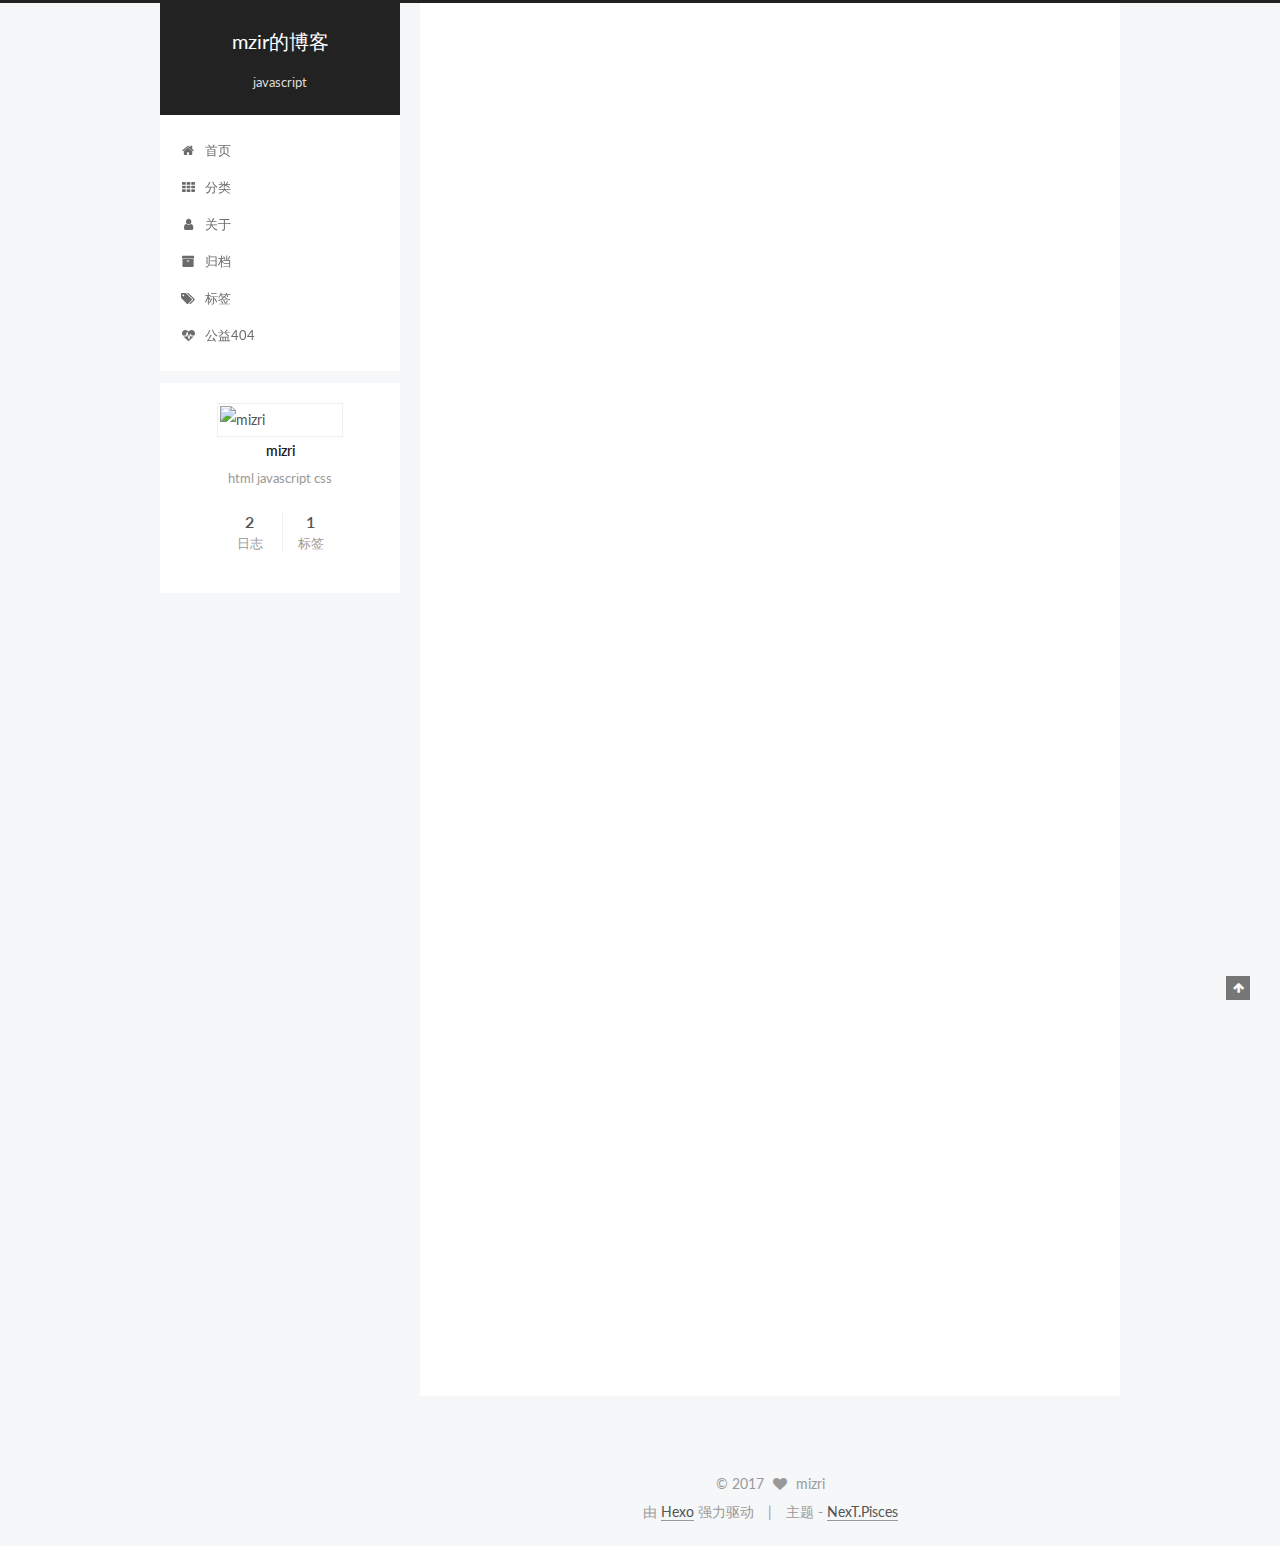
==== commit c3139a8b: "Site updated: 2017-08-07 14:12:53" ====
--- a/index.html
+++ b/index.html
@@ -293,6 +293,126 @@
   
   
   <div class="post-block">
+    <link itemprop="mainEntityOfPage" href="http://yoursite.com/2017/08/04/print/">
+
+    <span hidden itemprop="author" itemscope itemtype="http://schema.org/Person">
+      <meta itemprop="name" content="mizri">
+      <meta itemprop="description" content="">
+      <meta itemprop="image" content="https://ss0.bdstatic.com/7Ls0a8Sm1A5BphGlnYG/sys/portrait/item/debd636b7169756865776569f20a">
+    </span>
+
+    <span hidden itemprop="publisher" itemscope itemtype="http://schema.org/Organization">
+      <meta itemprop="name" content="mzir的博客">
+    </span>
+
+    
+      <header class="post-header">
+
+        
+        
+          <h1 class="post-title" itemprop="name headline">
+                
+                <a class="post-title-link" href="/2017/08/04/print/" itemprop="url">px/em/rem/pt/cm/vh/vw</a></h1>
+        
+
+        <div class="post-meta">
+          <span class="post-time">
+            
+              <span class="post-meta-item-icon">
+                <i class="fa fa-calendar-o"></i>
+              </span>
+              
+                <span class="post-meta-item-text">发表于</span>
+              
+              <time title="创建于" itemprop="dateCreated datePublished" datetime="2017-08-04T10:30:48+08:00">
+                2017-08-04
+              </time>
+            
+
+            
+
+            
+          </span>
+
+          
+
+          
+            
+          
+
+          
+          
+
+          
+
+          
+
+          
+
+        </div>
+      </header>
+    
+
+    
+    
+    
+    <div class="post-body" itemprop="articleBody">
+
+      
+      
+
+      
+        
+          
+            <p>css的单位一共分为两类一类是相对单位一类是绝对单位<br>一、相对单位</p>
+
+          
+        
+      
+    </div>
+    
+    
+    
+
+    
+
+    
+
+    
+
+    <footer class="post-footer">
+      
+
+      
+
+      
+
+      
+      
+        <div class="post-eof"></div>
+      
+    </footer>
+  </div>
+  
+  
+  
+  </article>
+
+
+    
+      
+
+  
+
+  
+  
+  
+
+  <article class="post post-type-normal" itemscope itemtype="http://schema.org/Article">
+  
+  
+  
+  <div class="post-block">
     <link itemprop="mainEntityOfPage" href="http://yoursite.com/2017/08/03/hello-world/">
 
     <span hidden itemprop="author" itemscope itemtype="http://schema.org/Person">
@@ -454,7 +574,7 @@
           
             <div class="site-state-item site-state-posts">
               <a href="/archives/">
-                <span class="site-state-item-count">1</span>
+                <span class="site-state-item-count">2</span>
                 <span class="site-state-item-name">日志</span>
               </a>
             </div>
@@ -462,6 +582,15 @@
 
           
 
+          
+            
+            
+            <div class="site-state-item site-state-tags">
+              
+                <span class="site-state-item-count">1</span>
+                <span class="site-state-item-name">标签</span>
+              
+            </div>
           
 
         </nav>
--- a/css/main.css
+++ b/css/main.css
@@ -476,8 +476,8 @@
   margin: 20px 0;
   padding: 0;
   font-size: 13px;
-  color: #4d4d4c;
-  background: #f7f7f7;
+  color: #c5c8c6;
+  background: #1d1f21;
   line-height: 1.6;
 }
 pre,
@@ -494,7 +494,7 @@
 }
 pre code {
   padding: 0;
-  color: #4d4d4c;
+  color: #c5c8c6;
   background: none;
   text-shadow: none;
 }
@@ -517,7 +517,7 @@
 }
 .highlight figcaption {
   font-size: 1em;
-  color: #4d4d4c;
+  color: #c5c8c6;
   line-height: 1em;
   margin-bottom: 1em;
 }
@@ -531,23 +531,23 @@
 }
 .highlight figcaption a {
   float: right;
-  color: #4d4d4c;
+  color: #c5c8c6;
 }
 .highlight figcaption a:hover {
-  border-bottom-color: #4d4d4c;
+  border-bottom-color: #c5c8c6;
 }
 .highlight .gutter pre {
   padding-left: 10px;
   padding-right: 10px;
-  color: #869194;
+  color: #888f96;
   text-align: right;
-  background-color: #eff2f3;
+  background-color: #000;
 }
 .highlight .code pre {
   width: 100%;
   padding-left: 10px;
   padding-right: 10px;
-  background-color: #f7f7f7;
+  background-color: #1d1f21;
 }
 .highlight .line {
   height: 20px;
@@ -565,16 +565,16 @@
   border: none;
 }
 pre .deletion {
-  background: #fdd;
+  background: #008000;
 }
 pre .addition {
-  background: #dfd;
+  background: #800000;
 }
 pre .meta {
-  color: #8959a8;
+  color: #b294bb;
 }
 pre .comment {
-  color: #8e908c;
+  color: #969896;
 }
 pre .variable,
 pre .attribute,
@@ -588,7 +588,7 @@
 pre .css .id,
 pre .css .class,
 pre .css .pseudo {
-  color: #c82829;
+  color: #c66;
 }
 pre .number,
 pre .preprocessor,
@@ -597,7 +597,7 @@
 pre .params,
 pre .constant,
 pre .command {
-  color: #f5871f;
+  color: #de935f;
 }
 pre .ruby .class .title,
 pre .css .rules .attribute,
@@ -610,11 +610,11 @@
 pre .special,
 pre .number,
 pre .formula {
-  color: #718c00;
+  color: #b5bd68;
 }
 pre .title,
 pre .css .hexcolor {
-  color: #3e999f;
+  color: #8abeb7;
 }
 pre .function,
 pre .python .decorator,
@@ -624,11 +624,11 @@
 pre .perl .sub,
 pre .javascript .title,
 pre .coffeescript .title {
-  color: #4271ae;
+  color: #81a2be;
 }
 pre .keyword,
 pre .javascript .function {
-  color: #8959a8;
+  color: #b294bb;
 }
 .full-image.full-image.full-image {
   border: none;
@@ -1808,7 +1808,7 @@
   width: 4px;
   height: 4px;
   border-radius: 50%;
-  background: #a84fff;
+  background: #ff1cff;
 }
 .links-of-blogroll {
   font-size: 13px;
